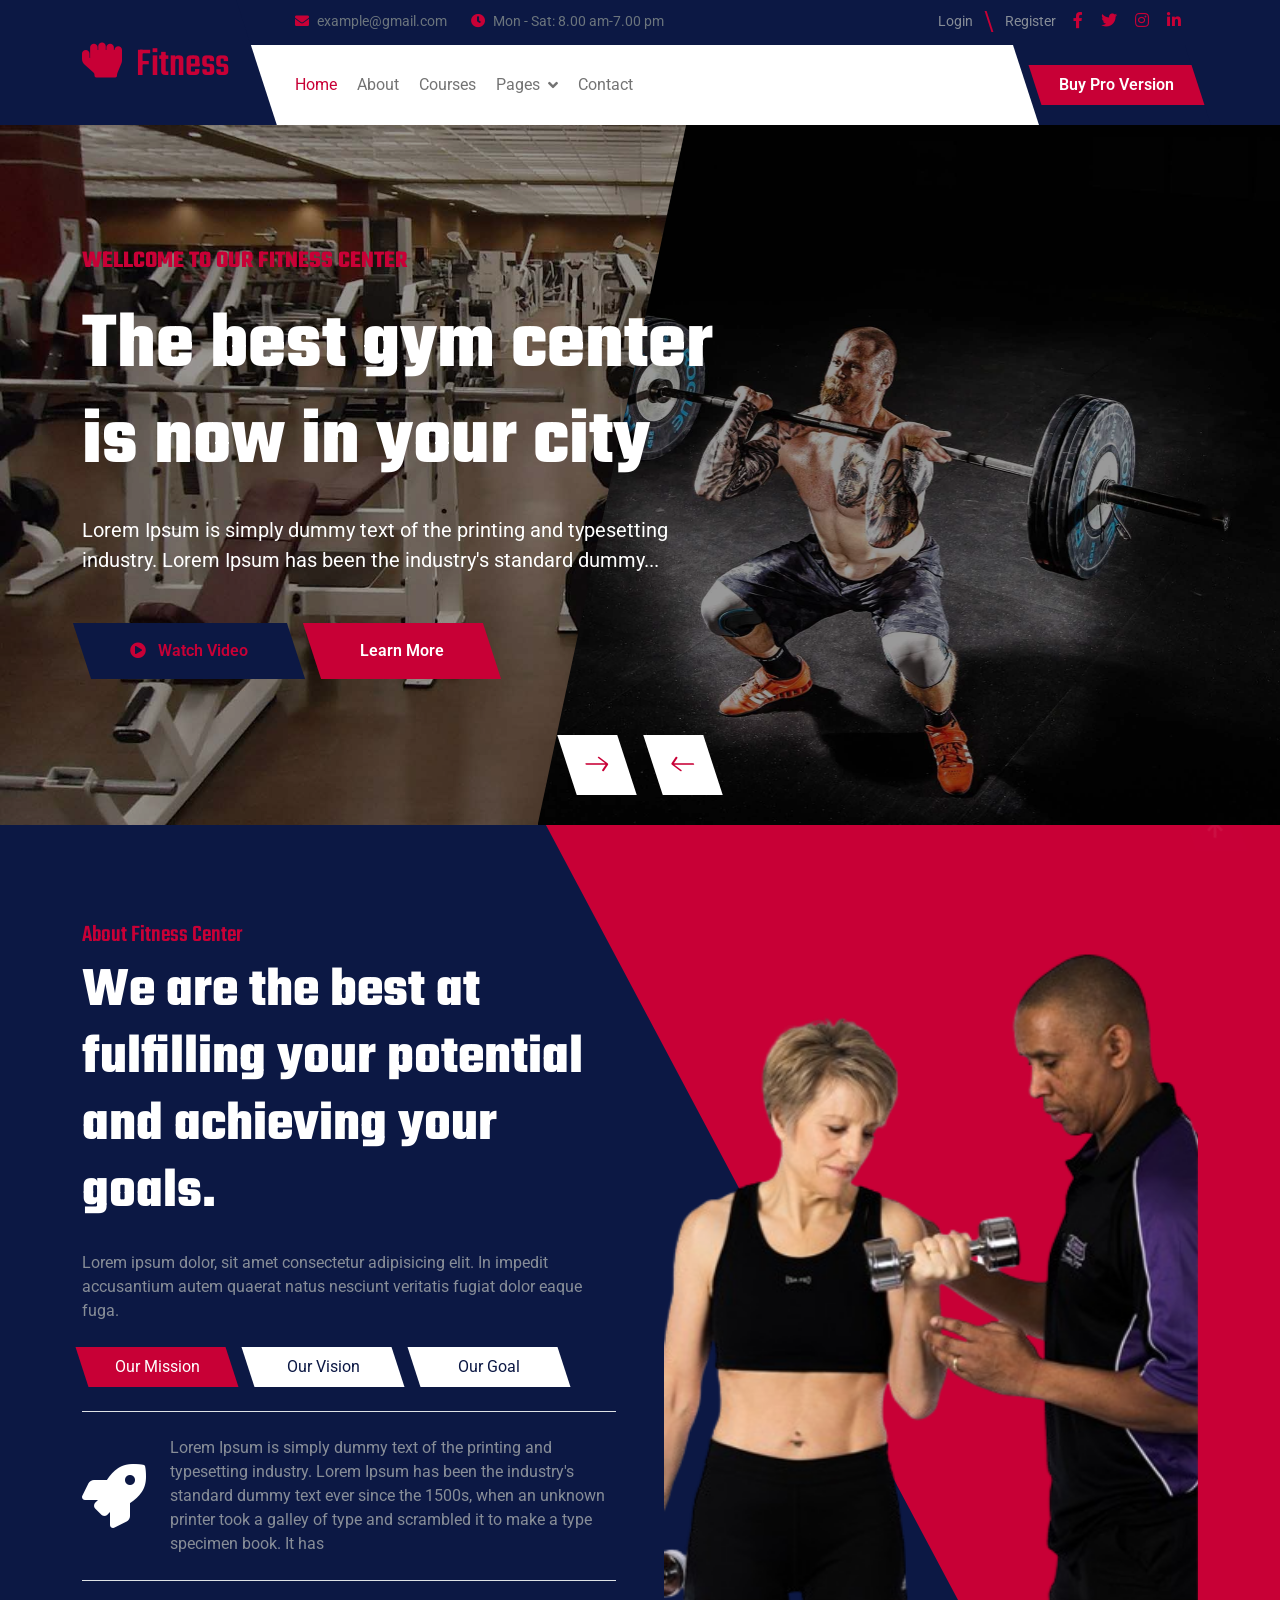
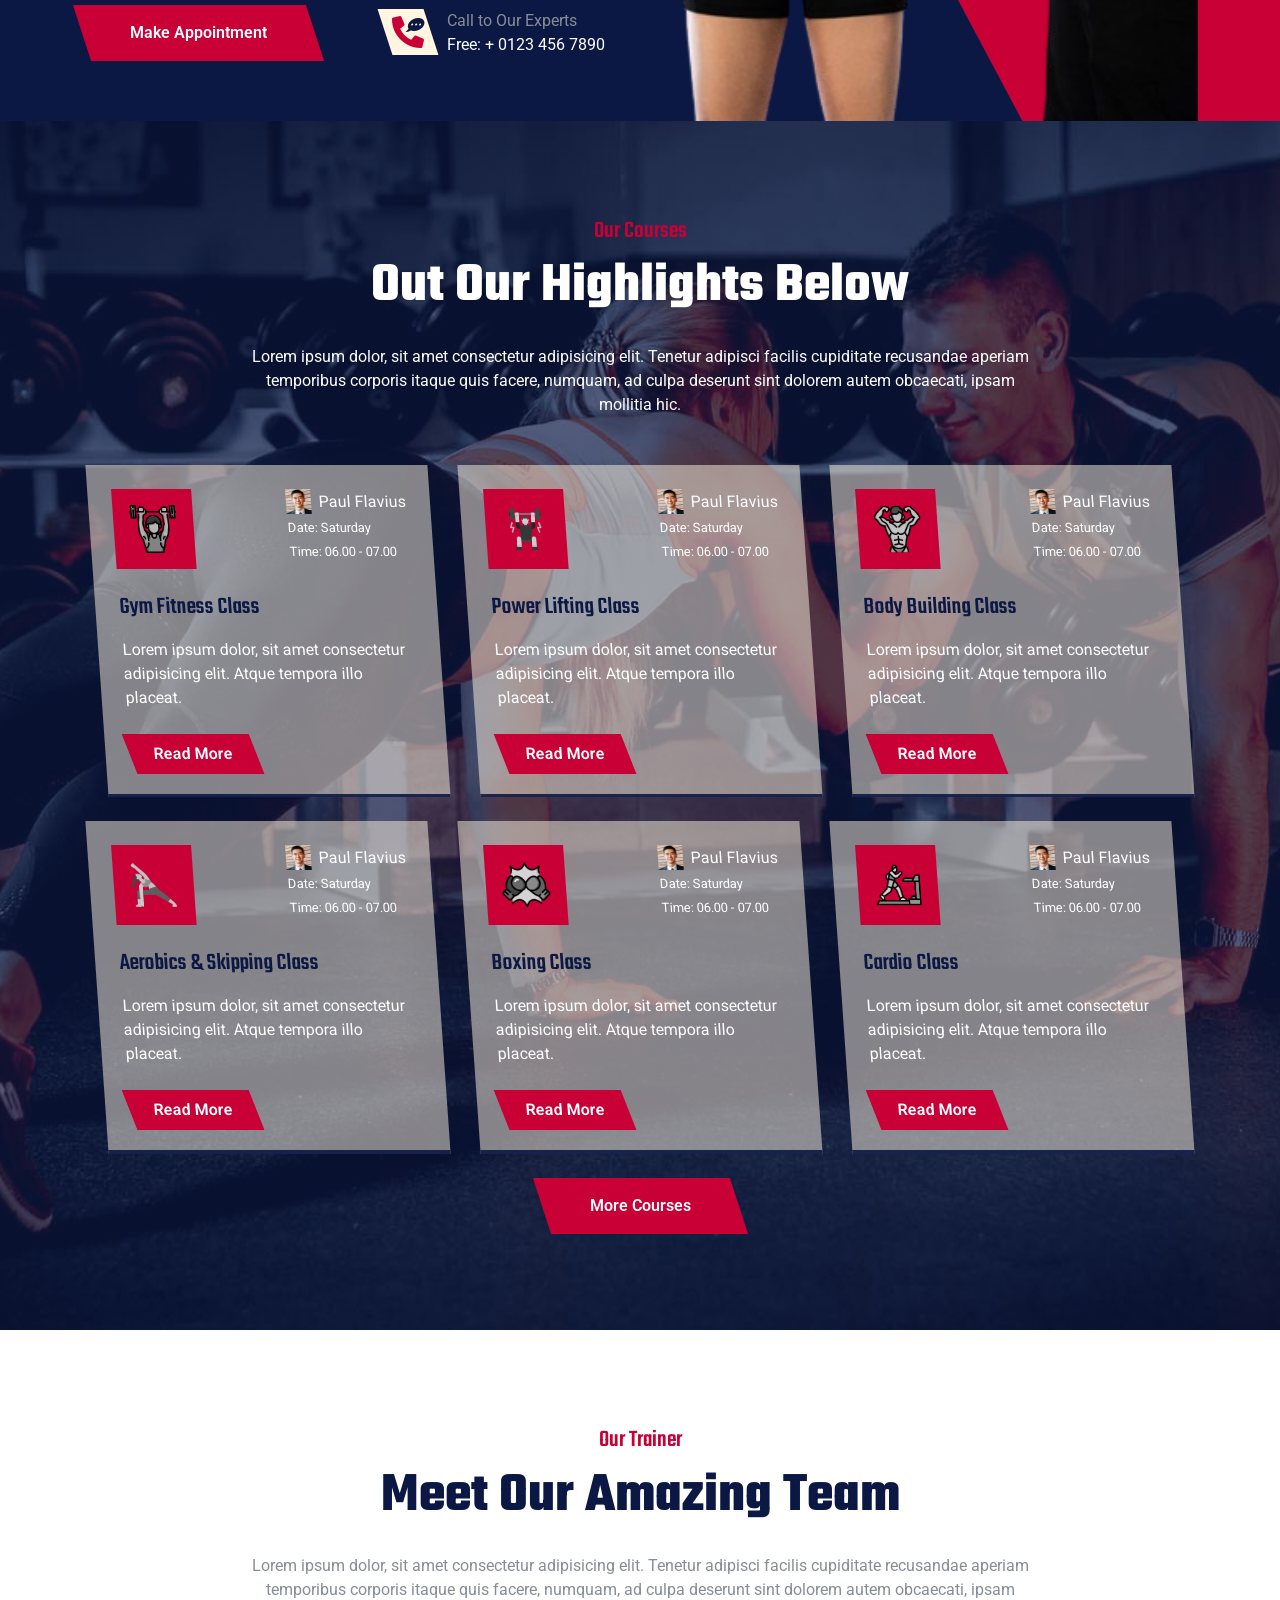
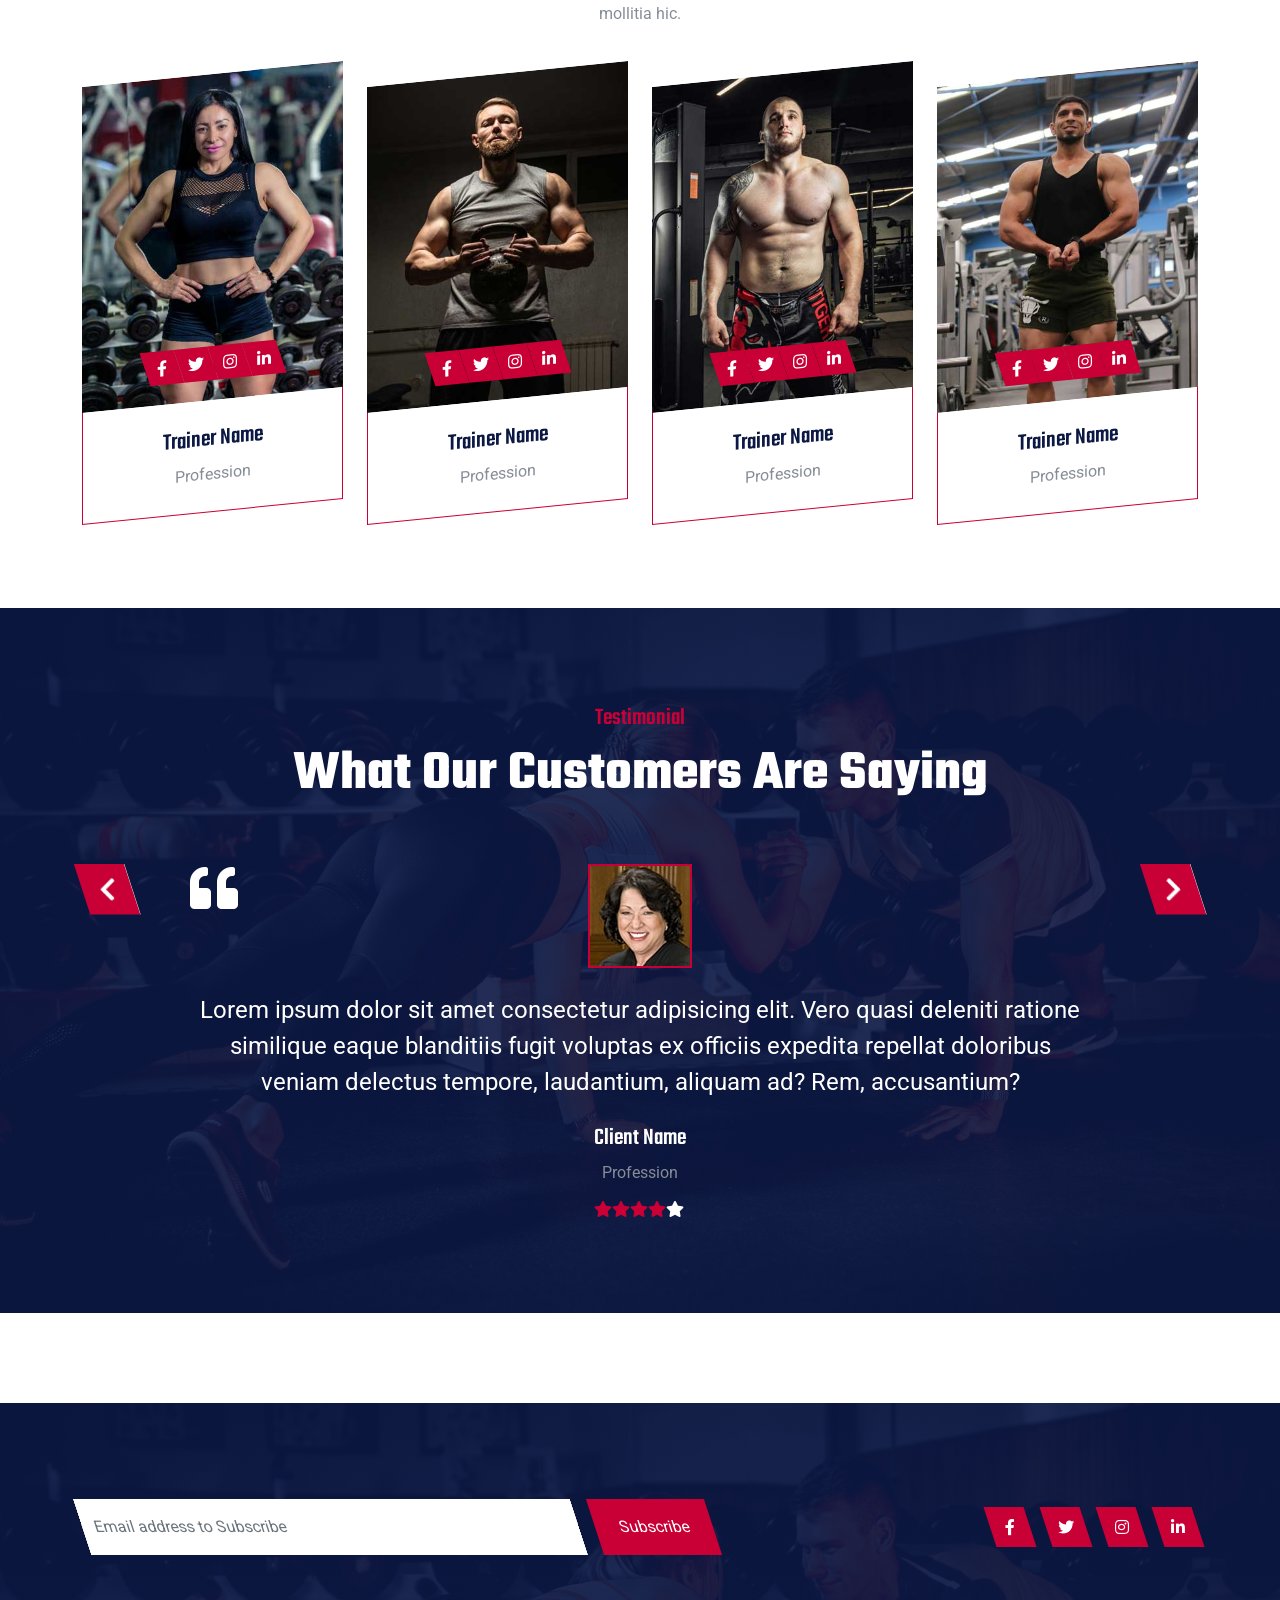
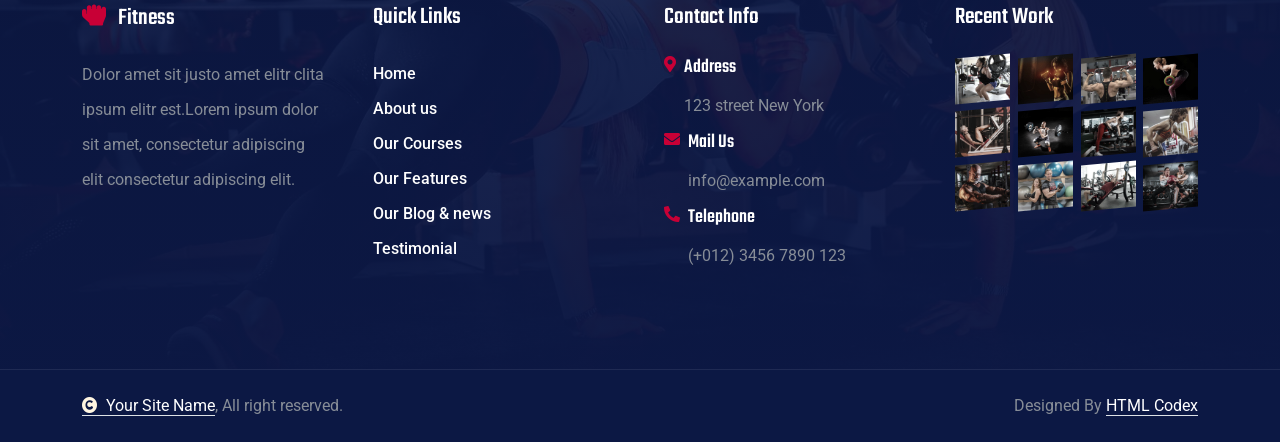
==== index.html @ cdf5ebd2 "added all the files" ====
<!DOCTYPE html>
<html lang="en">

    <head>
        <meta charset="utf-8">
        <title>Fitness - Fitness Website Template</title>
        <meta content="width=device-width, initial-scale=1.0" name="viewport">
        <meta content="" name="keywords">
        <meta content="" name="description">

        <!-- Google Web Fonts -->
        <link rel="preconnect" href="https://fonts.googleapis.com">
        <link rel="preconnect" href="https://fonts.gstatic.com" crossorigin>
        <link href="https://fonts.googleapis.com/css2?family=Roboto:ital,wght@0,100;0,300;0,400;0,500;0,700;0,900;1,100;1,300;1,400;1,500;1,700;1,900&family=Teko:wght@300..700&display=swap" rel="stylesheet">

        <!-- Icon Font Stylesheet -->
        <link rel="stylesheet" href="https://use.fontawesome.com/releases/v5.15.4/css/all.css"/>
        <link href="https://cdn.jsdelivr.net/npm/bootstrap-icons@1.4.1/font/bootstrap-icons.css" rel="stylesheet">

        <!-- Libraries Stylesheet -->
        <link rel="stylesheet" href="lib/animate/animate.min.css"/>
        <link href="lib/owlcarousel/assets/owl.carousel.min.css" rel="stylesheet">


        <!-- Customized Bootstrap Stylesheet -->
        <link href="css/bootstrap.min.css" rel="stylesheet">

        <!-- Template Stylesheet -->
        <link href="css/style.css" rel="stylesheet">
    </head>

    <body>

        <!-- Spinner Start -->
        <div id="spinner" class="show bg-white position-fixed translate-middle w-100 vh-100 top-50 start-50 d-flex align-items-center justify-content-center">
            <div class="spinner-border text-primary" style="width: 3rem; height: 3rem;" role="status">
                <span class="sr-only">Loading...</span>
            </div>
        </div>
        <!-- Spinner End -->

        <!-- Navbar & Hero Start -->
        <div class="container-fluid header-top">
            <div class="nav-shaps-2"></div>
            <div class="container d-flex align-items-center">
                <div class="d-flex align-items-center h-100">
                    <a href="#" class="navbar-brand" style="height: 125px;">
                        <h1 class="text-primary mb-0"><i class="fas fa-hand-rock me-2"></i> Fitness</h1>
                        <!-- <img src="img/logo.png" alt="Logo"> -->
                    </a>
                </div>
                <div class="w-100 h-100">
                    <div class="topbar px-0 py-2 d-none d-lg-block" style="height: 45px;">
                        <div class="row gx-0 align-items-center">
                            <div class="col-lg-8 text-center text-lg-center mb-lg-0">
                                <div class="d-flex flex-wrap">
                                    <div class="pe-4">
                                        <a href="mailto:example@gmail.com" class="text-muted small"><i class="fas fa-envelope text-primary me-2"></i>example@gmail.com</a>
                                    </div>
                                    <div class="pe-0">
                                        <a href="mailto:example@gmail.com" class="text-muted small"><i class="fa fa-clock text-primary me-2"></i>Mon - Sat: 8.00 am-7.00 pm</a>
                                    </div>
                                </div>
                            </div>
                            <div class="col-lg-4 text-center text-lg-end">
                                <div class="d-flex justify-content-end">
                                    <div class="d-flex align-items-center small">
                                        <a href="#" class="login-btn text-body me-3 pe-3"> <span>Login</span></a>
                                        <a href="#" class="text-body me-3"> Register</a>
                                    </div>
                                    <div class="d-flex pe-3">
                                        <a class="btn p-0 text-primary me-3" href="#"><i class="fab fa-facebook-f"></i></a>
                                        <a class="btn p-0 text-primary me-3" href="#"><i class="fab fa-twitter"></i></a>
                                        <a class="btn p-0 text-primary me-3" href="#"><i class="fab fa-instagram"></i></a>
                                        <a class="btn p-0 text-primary me-0" href="#"><i class="fab fa-linkedin-in"></i></a>
                                    </div>
                                </div>
                            </div>
                        </div>
                    </div>
                    <div class="nav-bar px-0 py-lg-0" style="height: 80px;">
                        <nav class="navbar navbar-expand-lg navbar-light d-flex justify-content-lg-end">
                            <a href="#" class="navbar-brand-2">
                                <h1 class="text-primary mb-0"><i class="fas fa-hand-rock me-2"></i> Fitness</h1>
                                <!-- <img src="img/logo.png" alt="Logo"> -->
                            </a> 
                            <button class="navbar-toggler" type="button" data-bs-toggle="collapse" data-bs-target="#navbarCollapse">
                                <span class="fa fa-bars"></span>
                            </button>
                            <div class="collapse navbar-collapse" id="navbarCollapse">
                                <div class="navbar-nav mx-0 mx-lg-auto">
                                    <a href="index.html" class="nav-item nav-link active">Home</a>
                                    <a href="about.html" class="nav-item nav-link">About</a>
                                    <a href="course.html" class="nav-item nav-link">Courses</a>
                                    <div class="nav-item dropdown">
                                        <a href="#" class="nav-link" data-bs-toggle="dropdown">
                                            <span class="dropdown-toggle">Pages</span>
                                        </a>
                                        <div class="dropdown-menu">
                                            <a href="team.html" class="dropdown-item">Our team</a>
                                            <a href="testimonial.html" class="dropdown-item">Testimonial</a>
                                            <a href="404.html" class="dropdown-item">404 Page</a>
                                        </div>
                                    </div>
                                    <a href="contact.html" class="nav-item nav-link">Contact</a>
                                    <div class="nav-btn ps-3">
                                        <a href="https://htmlcodex.com/downloading/?item=3502" class="btn btn-primary py-2 px-4 ms-0 ms-lg-3"> <span>Buy Pro Version</span></a>
                                    </div>
                                    <div class="nav-shaps-1"></div>
                                </div>
                            </div>
                        </nav>
                    </div>
                </div>
            </div>
        </div>
        <!-- Navbar & Hero End -->


        <!-- Carousel Start -->
        <div class="header-carousel owl-carousel overflow-hidden bg-dark">
            <div class="header-carousel-item hero-section">
                <div class="hero-bg-half-1"></div>
                <div class="carousel-caption">
                    <div class="container">
                        <div class="row g-4 align-items-center">
                            <div class="col-lg-7 animated fadeInLeft">
                                <div class="text-sm-center text-md-start">
                                    <h4 class="text-primary text-uppercase fw-bold mb-4">Wellcome to our fitness Center</h4>
                                    <h1 class="display-1 text-white mb-4">The best gym center is now in your city</h1>
                                    <p class="mb-5 fs-5">Lorem Ipsum is simply dummy text of the printing and typesetting industry. Lorem Ipsum has been the industry's standard dummy... 
                                    </p>
                                    <div class="d-flex justify-content-center justify-content-md-start flex-shrink-0 mb-4">
                                        <a class="btn btn-dark py-3 px-4 px-md-5 me-2" href="#"><i class="fas fa-play-circle me-2"></i> <span>Watch Video</span></a>
                                        <a class="btn btn-primary py-3 px-4 px-md-5 ms-2" href="#"><span>Learn More</span></a>
                                    </div>
                                </div>
                            </div>
                        </div>
                    </div>
                </div>
            </div>
            <div class="header-carousel-item hero-section">
                <div class="hero-bg-half-2"></div>
                <div class="carousel-caption">
                    <div class="container">
                        <div class="row g-4 align-items-center">
                            <div class="col-lg-7 animated fadeInLeft">
                                <div class="text-sm-center text-md-start">
                                    <h4 class="text-primary text-uppercase fw-bold mb-4">Wellcome to our fitness Center</h4>
                                    <h1 class="display-2 text-white mb-4">Stay healthy by exercising at the best gym center</h1>
                                    <p class="mb-5 fs-5">Lorem Ipsum is simply dummy text of the printing and typesetting industry. Lorem Ipsum has been the industry's standard dummy... 
                                    </p>
                                    <div class="d-flex justify-content-center justify-content-md-start flex-shrink-0 mb-4">
                                        <a class="btn btn-dark py-3 px-4 px-md-5 me-2" href="#"><i class="fas fa-play-circle me-2"></i> <span>Watch Video</span></a>
                                        <a class="btn btn-primary py-3 px-4 px-md-5 ms-2" href="#"><span>Learn More</span></a>
                                    </div>
                                </div>
                            </div>
                        </div>
                    </div>
                </div>
            </div>
        </div>
        <!-- Carousel End -->

        <!-- About Start -->
        <div class="container-fluid about pt-5">
            <div class="container pt-5">
                <div class="row g-5">
                    <div class="col-xl-6 wow fadeInLeft" data-wow-delay="0.2s">
                        <div class="about-content h-100">
                            <h4 class="text-primary">About Fitness Center</h4>
                            <h1 class="display-4 text-white mb-4">We are the best at fulfilling your potential and achieving your goals.</h1>
                            <p class="mb-4">Lorem ipsum dolor, sit amet consectetur adipisicing elit. In impedit accusantium autem quaerat natus nesciunt veritatis fugiat dolor eaque fuga.</p>
                            <div class="tab-class pb-4">
                                <ul class="nav d-flex mb-2">
                                    <li class="nav-item mb-3">
                                        <a class="d-flex py-2 active" data-bs-toggle="pill" href="#tab-1">
                                            <span style="width: 150px;">Our Mission</span>
                                        </a>
                                    </li>
                                    <li class="nav-item mb-3">
                                        <a class="d-flex py-2 mx-3" data-bs-toggle="pill" href="#tab-2">
                                            <span style="width: 150px;">Our Vision</span>
                                        </a>
                                    </li>
                                    <li class="nav-item mb-3">
                                        <a class="d-flex py-2" data-bs-toggle="pill" href="#tab-3">
                                            <span style="width: 150px;">Our Goal</span>
                                        </a>
                                    </li>
                                </ul>
                                <div class="tab-content">
                                    <div id="tab-1" class="tab-pane fade show p-0 active">
                                        <div class="row">
                                            <div class="col-12">
                                                <div class="d-flex align-items-center border-top border-bottom py-4">
                                                    <span class="fas fa-rocket text-white fa-4x me-4"></span>
                                                    <p class="mb-0">Lorem Ipsum is simply dummy text of the printing and typesetting industry. Lorem Ipsum has been the industry's standard dummy text ever since the 1500s, when an unknown printer took a galley of type and scrambled it to make a type specimen book. It has
                                                    </p>
                                                </div>
                                            </div>
                                        </div>
                                    </div>
                                    <div id="tab-2" class="tab-pane fade show p-0">
                                        <div class="row">
                                            <div class="col-12">
                                                <div class="d-flex align-items-center border-top border-bottom py-4">
                                                    <span class="fas fa-rocket text-white fa-4x me-4"></span>
                                                    <p class="mb-0">Lorem Ipsum is simply dummy text of the printing and typesetting industry. Lorem Ipsum has been the industry's standard dummy text ever since the 1500s, when an unknown printer took a galley of type and scrambled it to make a type specimen book. It has
                                                    </p>
                                                </div>
                                            </div>
                                        </div>
                                    </div>
                                    <div id="tab-3" class="tab-pane fade show p-0">
                                        <div class="row">
                                            <div class="col-12">
                                                <div class="d-flex align-items-center border-top border-bottom py-4">
                                                    <span class="fas fa-rocket text-white fa-4x me-4"></span>
                                                    <p class="mb-0">Lorem Ipsum is simply dummy text of the printing and typesetting industry. Lorem Ipsum has been the industry's standard dummy text ever since the 1500s, when an unknown printer took a galley of type and scrambled it to make a type specimen book. It has
                                                    </p>
                                                </div>
                                            </div>
                                        </div>
                                    </div>
                                </div>
                            </div>
                            <div class="row g-4 align-items-center">
                                <div class="col-sm-6">
                                    <a href="#" class="btn btn-primary py-3 px-5"> <span>Make Appointment</span></a>
                                </div>
                                <div class="col-sm-6">
                                    <div class="d-flex flex-shrink-0 ps-4">
                                        <a href="#" class="btn btn-light btn-lg-square position-relative wow tada" data-wow-delay=".9s">
                                            <i class="fa fa-phone-alt fa-2x"></i>
                                            <div class="position-absolute" style="top: 5px; right: 5px;">
                                                <span><i class="fa fa-comment-dots text-dark"></i></span>
                                            </div>
                                        </a>
                                        <div class="d-flex flex-column ms-3">
                                            <span>Call to Our Experts</span>
                                            <a href="tel:+ 0123 456 7890"><span class="text-white">Free: + 0123 456 7890</span></a>
                                        </div>
                                    </div>
                                </div>
                            </div>
                        </div>
                    </div>
                    <div class="col-xl-6 wow fadeInUp" data-wow-delay="0.2s">
                        <div class="about-img h-100">
                            <div class="about-img-inner d-flex h-100">
                                <img src="img/about-2.png" class="img-fluid w-100" style="object-fit: cover;" alt="">
                            </div>
                        </div>
                    </div>
                </div>
            </div>
        </div>
        <!-- About End -->


        <!-- Courses Start -->
        <div class="container-fluid courses overflow-hidden py-5">
            <div class="container py-5">
                <div class="text-center mx-auto pb-5 wow fadeInUp" data-wow-delay="0.2s" style="max-width: 800px;">
                    <h4 class="text-primary"> Our Courses</h4>
                    <h1 class="display-4 text-white mb-4">Out Our Highlights Below</h1>
                    <p class="text-white mb-0">Lorem ipsum dolor, sit amet consectetur adipisicing elit. Tenetur adipisci facilis cupiditate recusandae aperiam temporibus corporis itaque quis facere, numquam, ad culpa deserunt sint dolorem autem obcaecati, ipsam mollitia hic.
                    </p>
                </div>
                <div class="row gy-4 gx-0 justify-content-center">
                    <div class="col-md-6 col-lg-4 wow fadeInUp" data-wow-delay="0.2s">
                        <div class="courses-item">
                            <div class="courses-item-inner p-4">
                                <div class="d-flex justify-content-between mb-4">
                                    <div class="courses-icon-img p-3">
                                        <img src="img/icon-1.png" class="img-fluid" alt="">
                                    </div>
                                    <div class="data-info d-flex flex-column">
                                        <div class="courses-trainer d-flex align-items-center mb-1">
                                            <div class="me-2" style="width: 25px; height: 25px;">
                                                <img src="img/testimonial-3.jpg" class="img-fluid" alt="">
                                            </div>
                                            <p class="mb-0">Paul Flavius</p>
                                        </div>
                                        <div class="courses-date">
                                            <p class="mb-1">Date: Saturday</p>
                                            <p class="mb-0">Time: 06.00 - 07.00</p>
                                        </div>
                                    </div>
                                </div>
                                <a href="#" class="d-inline-block h4 mb-3"> Gym Fitness Class</a>
                                <p class="mb-4">Lorem ipsum dolor, sit amet consectetur adipisicing elit. Atque tempora illo placeat.
                                </p>
                                <a href="#" class="btn btn-primary py-2 px-4"> <span>Read More</span></a>
                            </div>
                        </div>
                    </div>
                    <div class="col-md-6 col-lg-4 wow fadeInUp" data-wow-delay="0.4s">
                        <div class="courses-item">
                            <div class="courses-item-inner p-4">
                                <div class="d-flex justify-content-between mb-4">
                                    <div class="courses-icon-img p-3">
                                        <img src="img/icon-2.png" class="img-fluid" alt="">
                                    </div>
                                    <div class="data-info d-flex flex-column">
                                        <div class="courses-trainer d-flex align-items-center mb-1">
                                            <div class="me-2" style="width: 25px; height: 25px;">
                                                <img src="img/testimonial-3.jpg" class="img-fluid" alt="">
                                            </div>
                                            <p class="mb-0">Paul Flavius</p>
                                        </div>
                                        <div class="courses-date">
                                            <p class="mb-1">Date: Saturday</p>
                                            <p class="mb-0">Time: 06.00 - 07.00</p>
                                        </div>
                                    </div>
                                </div>
                                <a href="#" class="d-inline-block h4 mb-3"> Power Lifting Class</a>
                                <p class="mb-4">Lorem ipsum dolor, sit amet consectetur adipisicing elit. Atque tempora illo placeat.
                                </p>
                                <a href="#" class="btn btn-primary py-2 px-4"> <span>Read More</span></a>
                            </div>
                        </div>
                    </div>
                    <div class="col-md-6 col-lg-4 wow fadeInUp" data-wow-delay="0.6s">
                        <div class="courses-item">
                            <div class="courses-item-inner p-4">
                                <div class="d-flex justify-content-between mb-4">
                                    <div class="courses-icon-img p-3">
                                        <img src="img/icon-3.png" class="img-fluid" alt="">
                                    </div>
                                    <div class="data-info d-flex flex-column">
                                        <div class="courses-trainer d-flex align-items-center mb-1">
                                            <div class="me-2" style="width: 25px; height: 25px;">
                                                <img src="img/testimonial-3.jpg" class="img-fluid" alt="">
                                            </div>
                                            <p class="mb-0">Paul Flavius</p>
                                        </div>
                                        <div class="courses-date">
                                            <p class="mb-1">Date: Saturday</p>
                                            <p class="mb-0">Time: 06.00 - 07.00</p>
                                        </div>
                                    </div>
                                </div>
                                <a href="#" class="d-inline-block h4 mb-3"> Body Building Class</a>
                                <p class="mb-4">Lorem ipsum dolor, sit amet consectetur adipisicing elit. Atque tempora illo placeat.
                                </p>
                                <a href="#" class="btn btn-primary py-2 px-4"> <span>Read More</span></a>
                            </div>
                        </div>
                    </div>
                    <div class="col-md-6 col-lg-4 wow fadeInUp" data-wow-delay="0.2s">
                        <div class="courses-item">
                            <div class="courses-item-inner p-4">
                                <div class="d-flex justify-content-between mb-4">
                                    <div class="courses-icon-img p-3">
                                        <img src="img/icon-4.png" class="img-fluid" alt="">
                                    </div>
                                    <div class="data-info d-flex flex-column">
                                        <div class="courses-trainer d-flex align-items-center mb-1">
                                            <div class="me-2" style="width: 25px; height: 25px;">
                                                <img src="img/testimonial-3.jpg" class="img-fluid" alt="">
                                            </div>
                                            <p class="mb-0">Paul Flavius</p>
                                        </div>
                                        <div class="courses-date">
                                            <p class="mb-1">Date: Saturday</p>
                                            <p class="mb-0">Time: 06.00 - 07.00</p>
                                        </div>
                                    </div>
                                </div>
                                <a href="#" class="d-inline-block h4 mb-3"> Aerobics & Skipping Class</a>
                                
                                <p class="mb-4">Lorem ipsum dolor, sit amet consectetur adipisicing elit. Atque tempora illo placeat.
                                </p>
                                <a href="#" class="btn btn-primary py-2 px-4"> <span>Read More</span></a>
                            </div>
                        </div>
                    </div>
                    <div class="col-md-6 col-lg-4 wow fadeInUp" data-wow-delay="0.4s">
                        <div class="courses-item">
                            <div class="courses-item-inner p-4">
                                <div class="d-flex justify-content-between mb-4">
                                    <div class="courses-icon-img p-3">
                                        <img src="img/icon-5.png" class="img-fluid" alt="">
                                    </div>
                                    <div class="data-info d-flex flex-column">
                                        <div class="courses-trainer d-flex align-items-center mb-1">
                                            <div class="me-2" style="width: 25px; height: 25px;">
                                                <img src="img/testimonial-3.jpg" class="img-fluid" alt="">
                                            </div>
                                            <p class="mb-0">Paul Flavius</p>
                                        </div>
                                        <div class="courses-date">
                                            <p class="mb-1">Date: Saturday</p>
                                            <p class="mb-0">Time: 06.00 - 07.00</p>
                                        </div>
                                    </div>
                                </div>
                                <a href="#" class="d-inline-block h4 mb-3"> Boxing Class</a>
                                <p class="mb-4">Lorem ipsum dolor, sit amet consectetur adipisicing elit. Atque tempora illo placeat.
                                </p>
                                <a href="#" class="btn btn-primary py-2 px-4"> <span>Read More</span></a>
                            </div>
                        </div>
                    </div>
                    <div class="col-md-6 col-lg-4 wow fadeInUp" data-wow-delay="0.6s">
                        <div class="courses-item">
                            <div class="courses-item-inner p-4">
                                <div class="d-flex justify-content-between mb-4">
                                    <div class="courses-icon-img p-3">
                                        <img src="img/icon-6.png" class="img-fluid" alt="">
                                    </div>
                                    <div class="data-info d-flex flex-column">
                                        <div class="courses-trainer d-flex align-items-center mb-1">
                                            <div class="me-2" style="width: 25px; height: 25px;">
                                                <img src="img/testimonial-3.jpg" class="img-fluid" alt="">
                                            </div>
                                            <p class="mb-0">Paul Flavius</p>
                                        </div>
                                        <div class="courses-date">
                                            <p class="mb-1">Date: Saturday</p>
                                            <p class="mb-0">Time: 06.00 - 07.00</p>
                                        </div>
                                    </div>
                                </div>
                                <a href="#" class="d-inline-block h4 mb-3"> Cardio Class</a>
                                <p class="mb-4">Lorem ipsum dolor, sit amet consectetur adipisicing elit. Atque tempora illo placeat.
                                </p>
                                <a href="#" class="btn btn-primary py-2 px-4"> <span>Read More</span></a>
                            </div>
                        </div>
                    </div>
                    <div class="col-12 text-center wow fadeInUp" data-wow-delay="0.2s">
                        <a href="#" class="btn btn-primary py-3 px-5"> <span>More Courses</span></a>
                    </div>
                </div>
            </div>
        </div>
        <!-- Courses End -->


        <!-- Team Start -->
        <div class="container-fluid team py-5">
            <div class="container py-5">
                <div class="text-center mx-auto pb-5 wow fadeInUp" data-wow-delay="0.2s" style="max-width: 800px;">
                    <h4 class="text-primary">Our Trainer</h4>
                    <h1 class="display-4 mb-4">Meet Our Amazing Team</h1>
                    <p class="mb-0">Lorem ipsum dolor, sit amet consectetur adipisicing elit. Tenetur adipisci facilis cupiditate recusandae aperiam temporibus corporis itaque quis facere, numquam, ad culpa deserunt sint dolorem autem obcaecati, ipsam mollitia hic.
                    </p>
                </div>
                <div class="row gy-5 gy-lg-4 gx-4">
                    <div class="col-md-6 col-lg-3 wow fadeInUp" data-wow-delay="0.2s">
                        <div class="team-item">
                            <div class="team-img">
                                <img src="img/team-1.jpg" class="img-fluid w-100" alt="Image">
                                <div class="team-icon">
                                    <a href="#" class="btn btn-primary btn-sm-square"><i class="fab fa-facebook-f"></i></a>
                                    <a href="#" class="btn btn-primary btn-sm-square"><i class="fab fa-twitter"></i></a>
                                    <a href="#" class="btn btn-primary btn-sm-square"><i class="fab fa-instagram"></i></a>
                                    <a href="#" class="btn btn-primary btn-sm-square"><i class="fab fa-linkedin-in"></i></a>
                                </div>
                            </div>
                            <div class="team-content">
                                <h4>Trainer Name</h4>
                                <p class="mb-0">Profession</p>
                            </div>
                        </div>
                    </div>
                    <div class="col-md-6 col-lg-3 wow fadeInUp" data-wow-delay="0.4s">
                        <div class="team-item">
                            <div class="team-img">
                                <img src="img/team-2.jpg" class="img-fluid w-100" alt="Image">
                                <div class="team-icon">
                                    <a href="#" class="btn btn-primary btn-sm-square"><i class="fab fa-facebook-f"></i></a>
                                    <a href="#" class="btn btn-primary btn-sm-square"><i class="fab fa-twitter"></i></a>
                                    <a href="#" class="btn btn-primary btn-sm-square"><i class="fab fa-instagram"></i></a>
                                    <a href="#" class="btn btn-primary btn-sm-square"><i class="fab fa-linkedin-in"></i></a>
                                </div>
                            </div>
                            <div class="team-content">
                                <h4>Trainer Name</h4>
                                <p class="mb-0">Profession</p>
                            </div>
                        </div>
                    </div>
                    <div class="col-md-6 col-lg-3 wow fadeInUp" data-wow-delay="0.6s">
                        <div class="team-item">
                            <div class="team-img">
                                <img src="img/team-3.jpg" class="img-fluid w-100" alt="Image">
                                <div class="team-icon">
                                    <a href="#" class="btn btn-primary btn-sm-square"><i class="fab fa-facebook-f"></i></a>
                                    <a href="#" class="btn btn-primary btn-sm-square"><i class="fab fa-twitter"></i></a>
                                    <a href="#" class="btn btn-primary btn-sm-square"><i class="fab fa-instagram"></i></a>
                                    <a href="#" class="btn btn-primary btn-sm-square"><i class="fab fa-linkedin-in"></i></a>
                                </div>
                            </div>
                            <div class="team-content">
                                <h4>Trainer Name</h4>
                                <p class="mb-0">Profession</p>
                            </div>
                        </div>
                    </div>
                    <div class="col-md-6 col-lg-3 wow fadeInUp" data-wow-delay="0.8s">
                        <div class="team-item">
                            <div class="team-img">
                                <img src="img/team-4.jpg" class="img-fluid w-100" alt="Image">
                                <div class="team-icon">
                                    <a href="#" class="btn btn-primary btn-sm-square"><i class="fab fa-facebook-f"></i></a>
                                    <a href="#" class="btn btn-primary btn-sm-square"><i class="fab fa-twitter"></i></a>
                                    <a href="#" class="btn btn-primary btn-sm-square"><i class="fab fa-instagram"></i></a>
                                    <a href="#" class="btn btn-primary btn-sm-square"><i class="fab fa-linkedin-in"></i></a>
                                </div>
                            </div>
                            <div class="team-content">
                                <h4>Trainer Name</h4>
                                <p class="mb-0">Profession</p>
                            </div>
                        </div>
                    </div>
                </div>
            </div>
        </div>
        <!-- Team End -->

        <!-- Testimonial Start -->
        <div class="container-fluid testimonial bg-dark py-5" style="margin-bottom: 90px;">
            <div class="container py-5">
                <div class="text-center mx-auto pb-5 wow fadeInUp" data-wow-delay="0.2s" style="max-width: 800px;">
                    <h4 class="text-primary">Testimonial</h4>
                    <h1 class="display-4 text-white">What Our Customers Are Saying</h1>
                </div>
                <div class="testimonial-carousel owl-carousel wow fadeInUp" data-wow-delay="0.2s">
                    <div class="testimonial-item mx-auto" style="max-width: 900px;">
                        <span class="fa fa-quote-left fa-3x quote-icon"></span>
                        <div class="testimonial-img mb-4">
                            <img src="img/testimonial-1.jpg" class="img-fluid" alt="Image">
                        </div>
                        <p class="fs-4 text-white mb-4">Lorem ipsum dolor sit amet consectetur adipisicing elit. Vero quasi deleniti ratione similique eaque blanditiis fugit voluptas ex officiis expedita repellat doloribus veniam delectus tempore, laudantium, aliquam ad? Rem, accusantium?
                        </p>
                        <div class="d-block">
                            <h4 class="text-white">Client Name</h4>
                            <p class="m-0 pb-3">Profession</p>
                            <div class="d-flex">
                                <i class="fas fa-star text-primary"></i>
                                <i class="fas fa-star text-primary"></i>
                                <i class="fas fa-star text-primary"></i>
                                <i class="fas fa-star text-primary"></i>
                                <i class="fas fa-star text-white"></i>
                            </div>
                        </div>
                    </div>
                    <div class="testimonial-item mx-auto" style="max-width: 900px;">
                        <span class="fa fa-quote-left fa-3x quote-icon"></span>
                        <div class="testimonial-img mb-4">
                            <img src="img/testimonial-2.jpg" class="img-fluid" alt="Image">
                        </div>
                        <p class="fs-4 text-white mb-4">Lorem ipsum dolor sit amet consectetur adipisicing elit. Vero quasi deleniti ratione similique eaque blanditiis fugit voluptas ex officiis expedita repellat doloribus veniam delectus tempore, laudantium, aliquam ad? Rem, accusantium?
                        </p>
                        <div class="d-block">
                            <h4 class="text-white">Client Name</h4>
                            <p class="m-0 pb-3">Profession</p>
                            <div class="d-flex">
                                <i class="fas fa-star text-primary"></i>
                                <i class="fas fa-star text-primary"></i>
                                <i class="fas fa-star text-primary"></i>
                                <i class="fas fa-star text-primary"></i>
                                <i class="fas fa-star text-white"></i>
                            </div>
                        </div>
                    </div>
                    <div class="testimonial-item mx-auto" style="max-width: 900px;">
                        <span class="fa fa-quote-left fa-3x quote-icon"></span>
                        <div class="testimonial-img mb-4">
                            <img src="img/testimonial-3.jpg" class="img-fluid" alt="Image">
                        </div>
                        <p class="fs-4 text-white mb-4">Lorem ipsum dolor sit amet consectetur adipisicing elit. Vero quasi deleniti ratione similique eaque blanditiis fugit voluptas ex officiis expedita repellat doloribus veniam delectus tempore, laudantium, aliquam ad? Rem, accusantium?
                        </p>
                        <div class="d-block">
                            <h4 class="text-white">Client Name</h4>
                            <p class="m-0 pb-3">Profession</p>
                            <div class="d-flex">
                                <i class="fas fa-star text-primary"></i>
                                <i class="fas fa-star text-primary"></i>
                                <i class="fas fa-star text-primary"></i>
                                <i class="fas fa-star text-primary"></i>
                                <i class="fas fa-star text-white"></i>
                            </div>
                        </div>
                    </div>
                </div>
            </div>
        </div>
        <!-- Testimonial End -->


        <!-- Footer Start -->
        <div class="container-fluid footer py-5 wow fadeIn" data-wow-delay="0.2s">
            <div class="container py-5">
                <div class="row g-5 mb-5 align-items-center">
                    <div class="col-lg-7">
                        <div class="position-relative d-flex" style="transform: skew(18deg);">
                            <input class="form-control border-0 w-100 py-3 pe-5" type="text" placeholder="Email address to Subscribe">
                            <button type="button" class="btn-primary py-2 px-4 ms-3"> <span>Subscribe</span></button>
                        </div>
                    </div>
                    <div class="col-lg-5">
                        <div class="d-flex align-items-center justify-content-center justify-content-lg-end">
                            <a class="btn btn-primary btn-md-square me-3" href=""><i class="fab fa-facebook-f"></i></a>
                            <a class="btn btn-primary btn-md-square me-3" href=""><i class="fab fa-twitter"></i></a>
                            <a class="btn btn-primary btn-md-square me-3" href=""><i class="fab fa-instagram"></i></a>
                            <a class="btn btn-primary btn-md-square me-0" href=""><i class="fab fa-linkedin-in"></i></a>
                        </div>
                    </div>
                </div>
                <div class="row g-5">
                    <div class="col-md-6 col-lg-6 col-xl-3">
                        <div class="footer-item">
                            <h4 class="text-white mb-4"><i class="fas fa-hand-rock text-primary me-2"></i> Fitness</h4>
                            <p class="mb-0">Dolor amet sit justo amet elitr clita ipsum elitr est.Lorem ipsum dolor sit amet, consectetur adipiscing elit consectetur adipiscing elit.</p>
                        </div>
                    </div>
                    <div class="col-md-6 col-lg-6 col-xl-3">
                        <div class="footer-item">
                            <h4 class="text-white mb-4">Quick Links</h4>
                            <a href="#"> Home</a>
                            <a href="#"> About us</a>
                            <a href="#"> Our Courses</a>
                            <a href="#"> Our Features</a>
                            <a href="#"> Our Blog & news</a>
                            <a href="#"> Testimonial</a>
                        </div>
                    </div>
                    <div class="col-md-6 col-lg-6 col-xl-3">
                        <div class="footer-item">
                            <h4 class="text-white mb-4"> Contact Info</h4>
                            <div class="row g-2">
                                <div class="col-12">
                                    <div class="d-flex">
                                        <i class="fas fa-map-marker-alt text-primary me-2"></i>
                                        <div>
                                            <h5 class="text-white mb-2">Address</h5>
                                            <p class="mb-0">123 street New York</p>
                                        </div>
                                    </div>
                                </div>
                                <div class="col-12">
                                    <div class="d-flex">
                                        <i class="fas fa-envelope text-primary me-2"></i>
                                        <div>
                                            <h5 class="text-white mb-2">Mail Us</h5>
                                            <p class="mb-0">info@example.com</p>
                                        </div>
                                    </div>
                                </div>
                                <div class="col-12">
                                    <div class="d-flex">
                                        <i class="fa fa-phone-alt text-primary me-2"></i>
                                        <div>
                                            <h5 class="text-white mb-2">Telephone</h5>
                                            <p class="mb-0">(+012) 3456 7890 123</p>
                                        </div>
                                    </div>
                                </div>
                            </div>
                        </div>
                    </div>
                    <div class="col-md-6 col-lg-6 col-xl-3">
                        <div class="footer-item">
                            <h4 class="text-white mb-4">Recent Work</h4>
                            <div class="row g-2">
                                <div class="col-3">
                                    <div class="footer-item-img">
                                        <a href="#"><img src="img/work-9.jpg" class="img-fluid" alt=""></a>
                                    </div>
                                </div>
                                <div class="col-3">
                                    <div class="footer-item-img">
                                        <a href="#"><img src="img/work-10.jpg" class="img-fluid" alt=""></a>
                                    </div>
                                </div>
                                <div class="col-3">
                                    <div class="footer-item-img">
                                        <a href="#"><img src="img/work-11.jpg" class="img-fluid" alt=""></a>
                                    </div>
                                </div>
                                <div class="col-3">
                                    <div class="footer-item-img">
                                        <a href="#"><img src="img/work-12.jpg" class="img-fluid" alt=""></a>
                                    </div>
                                </div>
                                <div class="col-3">
                                    <div class="footer-item-img">
                                        <a href="#"><img src="img/work-1.jpg" class="img-fluid" alt=""></a>
                                    </div>
                                </div>
                                <div class="col-3">
                                    <div class="footer-item-img">
                                        <a href="#"><img src="img/work-2.jpg" class="img-fluid" alt=""></a>
                                    </div>
                                </div>
                                <div class="col-3">
                                    <div class="footer-item-img">
                                        <a href="#"><img src="img/work-3.jpg" class="img-fluid" alt=""></a>
                                    </div>
                                </div>
                                <div class="col-3">
                                    <div class="footer-item-img">
                                        <a href="#"><img src="img/work-4.jpg" class="img-fluid" alt=""></a>
                                    </div>
                                </div>
                                <div class="col-3">
                                    <div class="footer-item-img">
                                        <a href="#"><img src="img/work-5.jpg" class="img-fluid" alt=""></a>
                                    </div>
                                </div>
                                <div class="col-3">
                                    <div class="footer-item-img">
                                        <a href="#"><img src="img/work-6.jpg" class="img-fluid" alt=""></a>
                                    </div>
                                </div>
                                <div class="col-3">
                                    <div class="footer-item-img">
                                        <a href="#"><img src="img/work-7.jpg" class="img-fluid" alt=""></a>
                                    </div>
                                </div>
                                <div class="col-3">
                                    <div class="footer-item-img">
                                        <a href="#"><img src="img/work-8.jpg" class="img-fluid" alt=""></a>
                                    </div>
                                </div>
                            </div>
                        </div>
                    </div>
                </div>
            </div>
        </div>
        <!-- Footer End -->

        
        <!-- Copyright Start -->
        <div class="container-fluid copyright py-4">
            <div class="container">
                <div class="row g-4 align-items-center">
                    <div class="col-md-6 text-center text-md-start mb-md-0">
                        <span class="text-body"><a href="#" class="border-bottom text-white"><i class="fas fa-copyright text-light me-2"></i>Your Site Name</a>, All right reserved.</span>
                    </div>
                    <div class="col-md-6 text-center text-md-end text-body">
                        
                        <!--/*** The author’s attribution link must remain intact in the template. ***/-->
                        <!--/*** If you wish to remove this credit link, please purchase the Pro Version . ***/-->
                        Designed By <a class="border-bottom text-white" href="https://htmlcodex.com">HTML Codex</a>
                    </div>
                </div>
            </div>
        </div>
        <!-- Copyright End -->


        <!-- Back to Top -->
        <div class="back-to-top">
            <a href="#" class="btn"><i class="fa fa-arrow-up"></i></a>  
        </div> 

        
        <!-- JavaScript Libraries -->
        <script src="https://ajax.googleapis.com/ajax/libs/jquery/3.6.4/jquery.min.js"></script>
        <script src="https://cdn.jsdelivr.net/npm/bootstrap@5.0.0/dist/js/bootstrap.bundle.min.js"></script>
        <script src="lib/wow/wow.min.js"></script>
        <script src="lib/easing/easing.min.js"></script>
        <script src="lib/waypoints/waypoints.min.js"></script>
        <script src="lib/owlcarousel/owl.carousel.min.js"></script>
        

        <!-- Template Javascript -->
        <script src="js/main.js"></script>
    </body>

</html>
---- css/style.css ----
/*** Spinner Start ***/
#spinner {
    opacity: 0;
    visibility: hidden;
    transition: opacity .5s ease-out, visibility 0s linear .5s;
    z-index: 99999;
}

#spinner.show {
    transition: opacity .5s ease-out, visibility 0s linear 0s;
    visibility: visible;
    opacity: 1;
}
/*** Spinner End ***/

/* back-to-to */
.back-to-top a {
    display: flex;
    justify-content: center;
    align-items: center;
    position: fixed;
    bottom: 50px;
    right: 40px;
    width: 50px;
    height: 40px;
    margin: 0px;
    font-size: 18px;
    background: var(--bs-primary);
    color: var(--bs-white);
    transition: 0.5s;
    z-index: 999;
    transform: skew(18deg);
}

.back-to-top a i {
    transform: skew(-18deg);
}

.back-to-top a:hover {
    background: var(--bs-dark);
    color: var(--bs-white); 
}

/*** Button Start ***/
.btn {
    font-weight: 600;
    transition: .5s;
}

.btn-square {
    width: 32px;
    height: 32px;
}

.btn-sm-square {
    width: 34px;
    height: 34px;
}

.btn-md-square {
    width: 40px;
    height: 40px;
}

.btn-lg-square {
    width: 46px;
    height: 46px;
}

.btn-xl-square {
    width: 56px;
    height: 56px;
}

.btn-square,
.btn-sm-square,
.btn-md-square,
.btn-lg-square,
.btn-xl-square {
    padding: 0;
    display: flex;
    align-items: center;
    justify-content: center;
    font-weight: normal;
}

.btn.btn-primary {
    color: var(--bs-white);
    border: none;
    transform: skew(18deg);
    transition: 0.5s;
}

.btn.btn-primary span,
.btn.btn-primary i {
    display: inline-block;
    transform: skew(-18deg);
}

.btn.btn-primary:hover {
    background: var(--bs-white);
    color: var(--bs-dark);

}

.btn.btn-light {
    color: var(--bs-primary);
    border: none;
    transform: skew(18deg);
    transition: 0.5s;
}

.btn.btn-light span,
.btn.btn-light i {
    display: inline-block;
    transform: skew(-18deg);
}

.btn.btn-light:hover {
    color: var(--bs-white);
    background: var(--bs-primary);
}


.btn.btn-dark {
    color: var(--bs-primary);
    border: none;
    transform: skew(18deg);
    transition: 0.5s;
}

.btn.btn-dark span,
.btn.btn-dark i {
    display: inline-block;
    transform: skew(-18deg);
}

.btn.btn-dark:hover {
    color: var(--bs-white);
    background: var(--bs-primary);
}

/*** Navbar Start ***/
.header-top {
    height: 100%;
    position: relative;
}

.header-top::after {
    content: "";
    position: absolute;
    overflow: hidden;
    width: 16%;
    height: 100%;
    top: 0;
    left: 0;
    background: var(--bs-dark);
    z-index: 1;
}

.topbar .login-btn {
    position: relative;
}

.topbar .login-btn::after {
    content: "";
    position: absolute;
    width: 2px;
    height: 100%;
    top: 0;
    right: -1px;
    background: var(--bs-primary);
    transform: skew(18deg);
}

@media (min-width: 992px) {
    .header-top::before {
        content: "";
        position: absolute;
        overflow: hidden;
        width: 100%;
        height: 45px;
        top: 0;
        right: 0;
        background: var(--bs-dark);
        z-index: -1;
    }

    .navbar-brand-2 {
        display: none;
    }
}

@media (max-width: 991px) {
    .header-top {
        max-height: 80px;
    }

    .navbar {
        justify-content: space-between;
    }

    .header-top .container {
        max-height: 80px;
    }

    .navbar-brand {
        display: none;
    }

    .navbar-brand-2 {
        position: relative;
        overflow: hidden;
        width: 180px;
        height: 100%;
        padding: 0;
        display: flex;
        align-items: center;
        z-index: 99;
    }

    .navbar-brand-2::before {
        content: "";
        position: absolute;
        overflow: hidden;
        width: 100%;
        height: 600px;
        top: -200px;
        right: 18px;
        background: var(--bs-dark);
        transform: rotate(-18deg);
        z-index: -1;
    }

    .navbar.navbar-light {
        height: 100%;
        padding: 0;
    }

    .navbar .navbar-collapse {
        margin-top: -20px;
    }

}

.navbar-brand {
    position: relative;
    overflow: hidden;
    padding: 40px 50px 40px 0;
}

.navbar-brand::before {
    content: "";
    position: absolute;
    overflow: hidden;
    width: 300px;
    height: 600px;
    top: -200px;
    right: 18px;
    background: var(--bs-dark);
    transform: rotate(-18deg);
    z-index: -1;
}

.header-top .navbar-brand {
    position: relative;
    z-index: 99;
}

.nav-bar .navbar {
    z-index: 9;
}

.navbar-light .navbar-brand img {
    max-height: 60px;
    transition: .5s;
}

.nav-bar .navbar-light .navbar-brand img {
    max-height: 50px;
}

.navbar .navbar-nav .nav-item .nav-link {
    padding: 0;
}

.navbar .navbar-nav .nav-item {
    display: flex;
    align-items: center;
    padding: 0;
    margin-right: 20px;
}

.navbar-light .navbar-nav .nav-item:hover,
.navbar-light .navbar-nav .nav-item.active,
.navbar-light .navbar-nav .nav-item:hover .nav-link,
.navbar-light .navbar-nav .nav-item.active .nav-link {
    color: var(--bs-primary);
}

@media (max-width: 991px) {
    .navbar {
        padding: 20px 0;
    }

    .navbar .navbar-nav .nav-link {
        padding: 0;
    }

    .navbar .navbar-nav .nav-item {
        display: flex;
        padding: 12px;
        flex-direction: column;
        justify-content: start;
        align-items: start;
    }

    .navbar .navbar-nav .nav-btn {
        display: flex;
        justify-content: start;
    }

    .navbar .navbar-nav {
        width: 100%;
        display: flex;
        margin-top: 20px;
        padding-bottom: 20px;
        margin-left: 50px;
        background: var(--bs-light);
    }

    .navbar .navbar-nav .nav-btn {
        display: flex;
        flex-direction: column;
    }

    .navbar .navbar-nav .nav-btn a.btn {
        margin-right: 15px;
    }

    .navbar.navbar-expand-lg .navbar-toggler {
        padding: 8px 15px;
        border: none;
        background: var(--bs-primary);
        color: var(--bs-dark);
        transform: skew(18deg);
    }

    .navbar.navbar-expand-lg .navbar-toggler span {
        transform: skew(-18deg);
    }
}

.navbar .dropdown-toggle::after {
    border: none;
    content: "\f107";
    font-family: "Font Awesome 5 Free";
    font-weight: 600;
    vertical-align: middle;
    margin-left: 8px;
}

.dropdown .dropdown-menu .dropdown-item:hover {
    background: var(--bs-primary);
    color: var(--bs-white);
}

@media (min-width: 992px) {
    .navbar {
        padding: 20px 0;
    }

    .navbar .navbar-nav .nav-btn {
        display: inline-flex;
        margin-left: auto;
        background: transparent;
    }

    .navbar .navbar-nav {
        width: 100%;
        display: flex;
        justify-content: center;
        align-items: center;
        background: var(--bs-light);
        border-radius: 10px;
    }

    .navbar .nav-item .dropdown-menu {
        display: block;
        visibility: hidden;
        top: 100%;
        transform: rotateX(-75deg);
        transform-origin: 0% 0%;
        border: 0;
        transition: .5s;
        opacity: 0;
    }

    .navbar .nav-item:hover .dropdown-menu {
        transform: rotateX(0deg);
        visibility: visible;
        margin-top: 19px;
        background: var(--bs-white);
        transition: .5s;
        opacity: 1;
    }

    .navbar-nav {
        background: transparent !important;
    }

    .nav-shaps-1 {
        position: absolute;
        overflow: hidden;
        min-width: calc(100% - 81%);
        height: 100%;
        top: 0;
        right: 0;
        transform: skew(18deg);
        background: var(--bs-dark);
        z-index: -1;
    }

    .nav-shaps-2 {
        position: absolute;
        overflow: hidden;
        width: 12%;
        height: 100%;
        top: 0;
        right: 0;
        background: var(--bs-dark);
        z-index: -1;
    }
}
/*** Navbar End ***/


/*** Single Page Hero Header Start ***/
.bg-breadcrumb {
    position: relative;
    overflow: hidden;
    background: linear-gradient(rgba(12, 24, 68, 0.7), rgba(12, 24, 68, 0.7)), url(../img/goal-background-img.jpg);
    background-position: center center;
    background-repeat: no-repeat;
    background-size: cover;
    padding: 60px 0 60px 0;
    transition: 0.5s;
}

.bg-breadcrumb .breadcrumb {
    position: relative;
}

.bg-breadcrumb .breadcrumb .breadcrumb-item a {
    color: var(--bs-white);
}
/*** Single Page Hero Header End ***/


/*** Carousel Hero Header Start ***/
.hero-section {
    background-image: url(../img/carousel-1.jpg);
    background-repeat: no-repeat;
    background-position: center center;
    background-size: cover;
    width: 100%;
    height: 700px;
    display: flex;
    align-items: center;
    position: relative;
    overflow: hidden;
}

.hero-bg-half-1 {
    background-image: url(../img/header-2.jpg);
    clip-path: polygon(20% 0%, 100% 0%, 100% 100%, 0% 100%);
    filter: grayscale(15%);
    transform: scale(100% - 50%);
    background-position: center right;
    background-repeat: no-repeat;
    background-size: cover;
    position: absolute;
    width: 58%;
    height: 100%;
    right: 0;
    top: 0;
}

.hero-bg-half-2 {
    background-image: url(../img/header-1.jpg);
    clip-path: polygon(20% 0%, 100% 0%, 100% 100%, 0% 100%);
    filter: grayscale(15%);
    transform: scale(100% - 50%);
    background-position: center right;
    background-repeat: no-repeat;
    background-size: cover;
    position: absolute;
    width: 58%;
    height: 100%;
    right: 0;
    top: 0;
}

@media (max-width: 991px) {
    .hero-bg-half-1 {
        background-image: url(../img/header-2.jpg);
        clip-path: polygon(20% 0%, 100% 0%, 100% 100%, 0% 100%);
        filter: grayscale(0%);
        transform: scale(100% - 0%);
        background-position: center center;
        background-repeat: no-repeat;
        background-size: cover;
        position: absolute;
        width: 100%;
        height: 100%;
        right: 0;
        top: 0;
    }

    .hero-bg-half-2 {
        background-image: url(../img/header-1.jpg);
        clip-path: polygon(20% 0%, 100% 0%, 100% 100%, 0% 100%);
        filter: grayscale(0%);
        transform: scale(100% - 0%);
        background-position: center center;
        background-repeat: no-repeat;
        background-size: cover;
        position: absolute;
        width: 100%;
        height: 100%;
        right: 0;
        top: 0;
    }
}

/*** Carousel Hero Header Start ***/
.header-carousel .header-carousel-item {
    height: 700px;
}

.header-carousel .owl-nav .owl-prev,
.header-carousel .owl-nav .owl-next {
    position: absolute;
    width: 60px;
    height: 60px;
    transform: skew(18deg);
    background: var(--bs-white);
    color: var(--bs-primary);
    font-size: 26px;
    display: flex;
    align-items: center;
    justify-content: center;
    transition: 0.5s;
}

.header-carousel .owl-nav .owl-prev {
    bottom: 30px;
    left: 51%;
}
.header-carousel .owl-nav .owl-next {
    bottom: 30px;
    right: 51%;
}

.header-carousel .owl-nav .owl-prev:hover,
.header-carousel .owl-nav .owl-next:hover {
    background: var(--bs-primary);
    color: var(--bs-white);
}

.header-carousel .header-carousel-item .carousel-caption {
    position: absolute;
    width: 100%;
    height: 100%;
    left: 0;
    bottom: 0;
    background: rgba(0, 0, 0, .4);
    display: flex;
    align-items: center;
    z-index: 9;
}

@media (max-width: 991px) {
    .header-carousel .header-carousel-item .carousel-caption {
        padding-top: 45px;
    }

    .header-carousel.owl-carousel,
    .header-carousel .header-carousel-item {
        height: 700px;
    }
}
/*** Carousel Hero Header End ***/


/*** About Start ***/
.about {
    position: relative;
    overflow: hidden;
    background: var(--bs-dark);
}

@media (min-width: 992px) {
    .about::before {
        content: "";
        position: absolute;
        width: 70%;
        height: 100%;
        top: 0;
        right: -400px;
        background: var(--bs-primary);
        transform: skew(28deg);
    }

    .about .about-content {
        margin-bottom: 60px;
    }
}

@media (max-width: 991px) {
    .about::after {
        content: "";
        position: absolute;
        width: 70%;
        height: 100%;
        top: 0;
        left: -400px;
        background: var(--bs-primary);
        transform: skew(28deg);
    }

    .about .about-content {
        margin-bottom: 0px !important;
    }
}

.about .about-content {
    position: relative;
    z-index: 9;
}

.about .about-img {
    position: relative;
    z-index: 10;
}

.about .tab-class .nav .nav-item a {
    position: relative;
    transform: skew(18deg);
    text-align: center;
    background: var(--bs-white);
    color: var(--bs-dark);
}

.about .tab-class .nav .nav-item a span {
    transform: skew(-18deg);
}

.about .tab-class .nav .nav-item a.active {
    background: var(--bs-primary);
    color: var(--bs-white);
}
/*** About End ***/

/*** Courses Start ***/
.courses {
    position: relative;
    overflow: hidden;
    background: linear-gradient(rgba(12, 24, 68, 0.7), rgba(12, 24, 68, 0.7)), url(../img/services-img.jpg);
    background-position: center center;
    background-repeat: no-repeat;
    background-size: cover;
}

.courses .courses-item {
    position: relative;
    overflow: hidden;
}

.courses .courses-item p {
    color: var(--bs-white);
    transition: 0.5s;
}

.courses .courses-item:hover p {
    color: var(--bs-body);
}

.courses-item .courses-item-inner {
    position: relative;
    transform: skew(4deg);
    margin: 0 15px;
    background: rgba(255, 245, 225, .5);
    transition: 0.5s;
}

.courses-item:hover .courses-item-inner {
    background: none;
}

.courses-item .courses-item-inner:hover {
    transform: skew(-4deg);
}

.courses-item .courses-item-inner .data-info .courses-trainer {
    color: var(--bs-white);
    transition: 0.5s;
}

.courses-item:hover .courses-item-inner .data-info .courses-trainer {
    color: var(--bs-body);
}

.courses-item .courses-item-inner .data-info .courses-date {
    font-size: 13px;
}

.courses-item .courses-item-inner .courses-icon-img {
    width: 80px; 
    height: 80px;
    background: var(--bs-primary);
    transition: 0.5s;
}

.courses-item .courses-item-inner .courses-icon-img img {
    filter: grayscale(100%);
    transition: 0.5s;
}

.courses-item:hover .courses-item-inner .courses-icon-img img {
    filter: grayscale(0%);
}

.courses-item-inner:hover a {
    color: var(--bs-white);
    transition: 0.5s;
}

.courses-item-inner:hover a:hover {
    color: var(--bs-primary);
}

.courses-item-inner::after {
    content: "";
    position: absolute;
    overflow: hidden;
    width: 100%;
    height: 4px;
    bottom: 0;
    left: 0;
    background: rgba(12, 24, 68, 0.9);
    transition: 0.5s;
    z-index: -1;
}

.courses-item-inner:hover:after {
    height: 100%;
}
/*** Courses End ***/

/*** Team Start ***/
.team {
    overflow: hidden;
}

.team .team-item {
    position: relative;
}
.team .team-item .team-img {
    position: relative;
    overflow: hidden;
    transform: matrix(1, -0.1, 0, 1, 0, 0);
    transition: 0.5s;
}

.team .team-item .team-img img {
    transition: 0.5s;
}

.team .team-item:hover .team-img img {
    transform: scale(1.1);
}

.team .team-item .team-img::after {
    content: "";
    position: absolute;
    width: 100%;
    height: 0;
    bottom: 0;
    left: 0;
    transition: 0.5s;
    z-index: 1;
}

.team .team-item:hover .team-img::after {
    height: 100%;
    background: rgba(255, 245, 225, .5);
}

.team .team-item .team-img .team-icon {
    position: absolute;
    left: 50%;
    bottom: 20px;
    transform: translateX(-50%);
    display: flex;
    z-index: 2;
}

.team .team-item .team-img .team-icon a {
    transition: 0.5s;
}

.team .team-item:hover .team-img .team-icon a  {
    margin: 0 7px;
}

.team .team-item .team-content {
    position: relative;
    overflow: hidden;
    text-align: center;
    padding: 25px;
    border: 1px solid var(--bs-primary);
    border-top: none;
    transform: matrix(1, -0.1, 0, 1, 0, 0);
    transition: 0.5s;
}

.team .team-item .team-content::after {
    content: "";
    position: absolute;
    width: 100%;
    height: 0;
    top: 0;
    left: 0;
    transition: 0.5s;
    z-index: -1;
}

.team .team-item:hover .team-content,
.team .team-item:hover .team-img {
    transform: matrix(1, 0.1, 0, 1, 0, 0);
    border: none;
}

.team .team-item:hover .team-content::after {
    height: 100%;
    background: var(--bs-dark);
}

.team .team-item .team-content h4 {
    transition: 0.5s;
}

.team .team-item:hover .team-content h4 {
    color: var(--bs-white);
}
/*** Team End ***/

/*** Testimonial Start ***/
.testimonial {
    position: relative;
    overflow: hidden;
    background: linear-gradient(rgba(12, 24, 68, 0.9), rgba(12, 24, 68, 0.9)), url(../img/services-img.jpg);
    background-position: center top;
    background-repeat: no-repeat;
    background-size: cover;
}

.testimonial-item {
    position: relative;
    display: flex;
    flex-direction: column;
    align-items: center;
    justify-content: center;
    text-align: center;
}

.testimonial-item .quote-icon {
    position: absolute;
    top: 0;
    left: 0;
    color: var(--bs-white);
}

.testimonial-item .testimonial-img {
    border: 2px solid var(--bs-primary);
}

.testimonial-item .testimonial-img img {
    width: 100px; 
    height: 100px;
}

.testimonial-carousel .owl-nav .owl-prev,
.testimonial-carousel .owl-nav .owl-next {
    position: absolute;
    width: 50px;
    height: 50px;
    top: 0;
    transform: skew(18deg);
    background: var(--bs-primary);
    color: var(--bs-white);
    font-size: 26px;
    display: flex;
    align-items: center;
    justify-content: center;
    transition: 0.5s;
}

.testimonial-carousel .owl-nav .owl-prev i,
.testimonial-carousel .owl-nav .owl-next i {
    transform: skew(-18deg);
}

.testimonial-carousel .owl-nav .owl-prev {
    left: 0;
}
.testimonial-carousel .owl-nav .owl-next {
    right: 0;
}

.testimonial-carousel .owl-nav .owl-prev:hover,
.testimonial-carousel .owl-nav .owl-next:hover {
    background: var(--bs-white);
    color: var(--bs-primary);
}
/*** Testimonial End ***/

/*** Conatct Start ***/
.contact {
    overflow: hidden;
}

.contact .form-section form .form-section-col {
    transform: skewX(18deg);
    margin: 0 12px;
}

.contact .contact-banner {
    position: relative;
    overflow: hidden;
    display: flex;
    border: 2px solid var(--bs-dark);
    background: linear-gradient(rgba(255, 245, 225, 0.2), rgba(12, 24, 68, 0.1), rgba(200, 0, 54, 0.3));
}

.contact .contact-banner::after {
    content: "";
    position: absolute;
    width: 50%;
    height: 100%;
    bottom: 0;
    right: 0;
    background-image: url(../img/contact-banner.png);
    background-position: center top;
    background-repeat: no-repeat;
    background-size: cover;
    z-index: -1;
}

.contact form button {
    border: none;
    transition: 0.5s;
}

.contact form button:hover {
    background: var(--bs-white);
    color: var(--bs-primary);
}
/*** Contact End ***/

/*** Footer Start ***/
.footer {
    overflow: hidden;
    background: linear-gradient(rgba(12, 24, 68, 0.9), rgba(12, 24, 68, 0.98)), url(../img/services-img.jpg);
    background-position: center top;
    background-repeat: no-repeat;
    background-size: cover;
}

.footer button {
    border: none;
    transition: 0.5s;
}

.footer button:hover {
    background: var(--bs-white);
    color: var(--bs-dark);
}

.footer .footer-item {
    display: flex;
    flex-direction: column;
}

.footer .footer-item .footer-item-img {
    transform: matrix(1, -0.09, 0, 1, 0, 0);
    transition: 0.5s;
}

.footer .footer-item .footer-item-img:hover {
    transform: matrix(1, 0.09, 0, 1, 0, 0);
}

.footer .footer-item .footer-item-img img {
    filter: grayscale(50%);
    transition: 0.5s;
}

.footer .footer-item .footer-item-img:hover img {
    filter: grayscale(0%);
}

.footer .footer-item a {
    line-height: 35px;
    font-size: 16px;
    font-weight: 500;
    color: var(--bs-white);
    transition: 0.5s;
}

.footer .footer-item p {
    line-height: 35px;
}

.footer .footer-item a:hover {
    letter-spacing: 1px;
    color: var(--bs-primary);
}

.footer .footer-item .footer-btn a {
    transition: 0.5s;
}

.footer .footer-item .footer-btn a:hover {
    background: var(--bs-white);
}

.footer .footer-item .footer-btn a:hover {
    color: var(--bs-primary);
}
/*** Footer End ***/

/*** copyright Start ***/
.copyright {
    border-top: 1px solid rgba(255, 255, 255, 0.08);
    background: var(--bs-dark);
}
/*** copyright end ***/
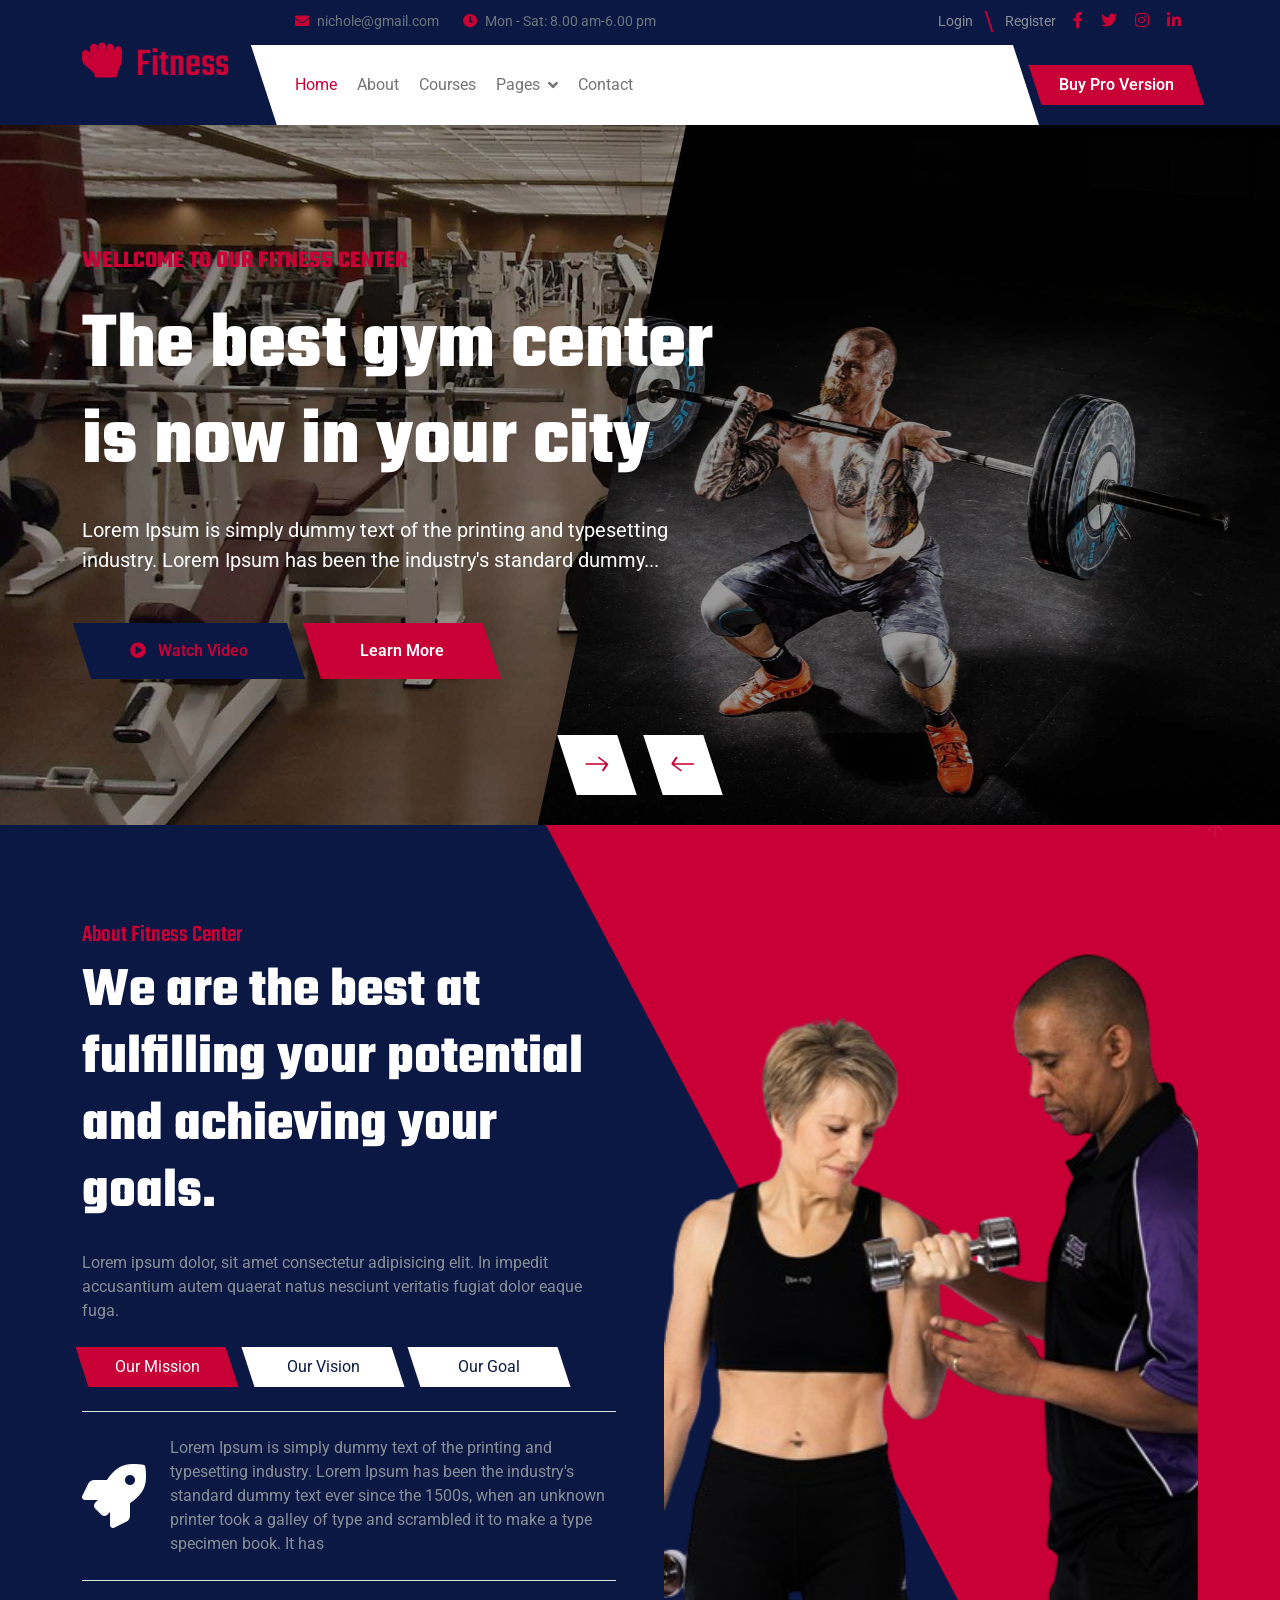
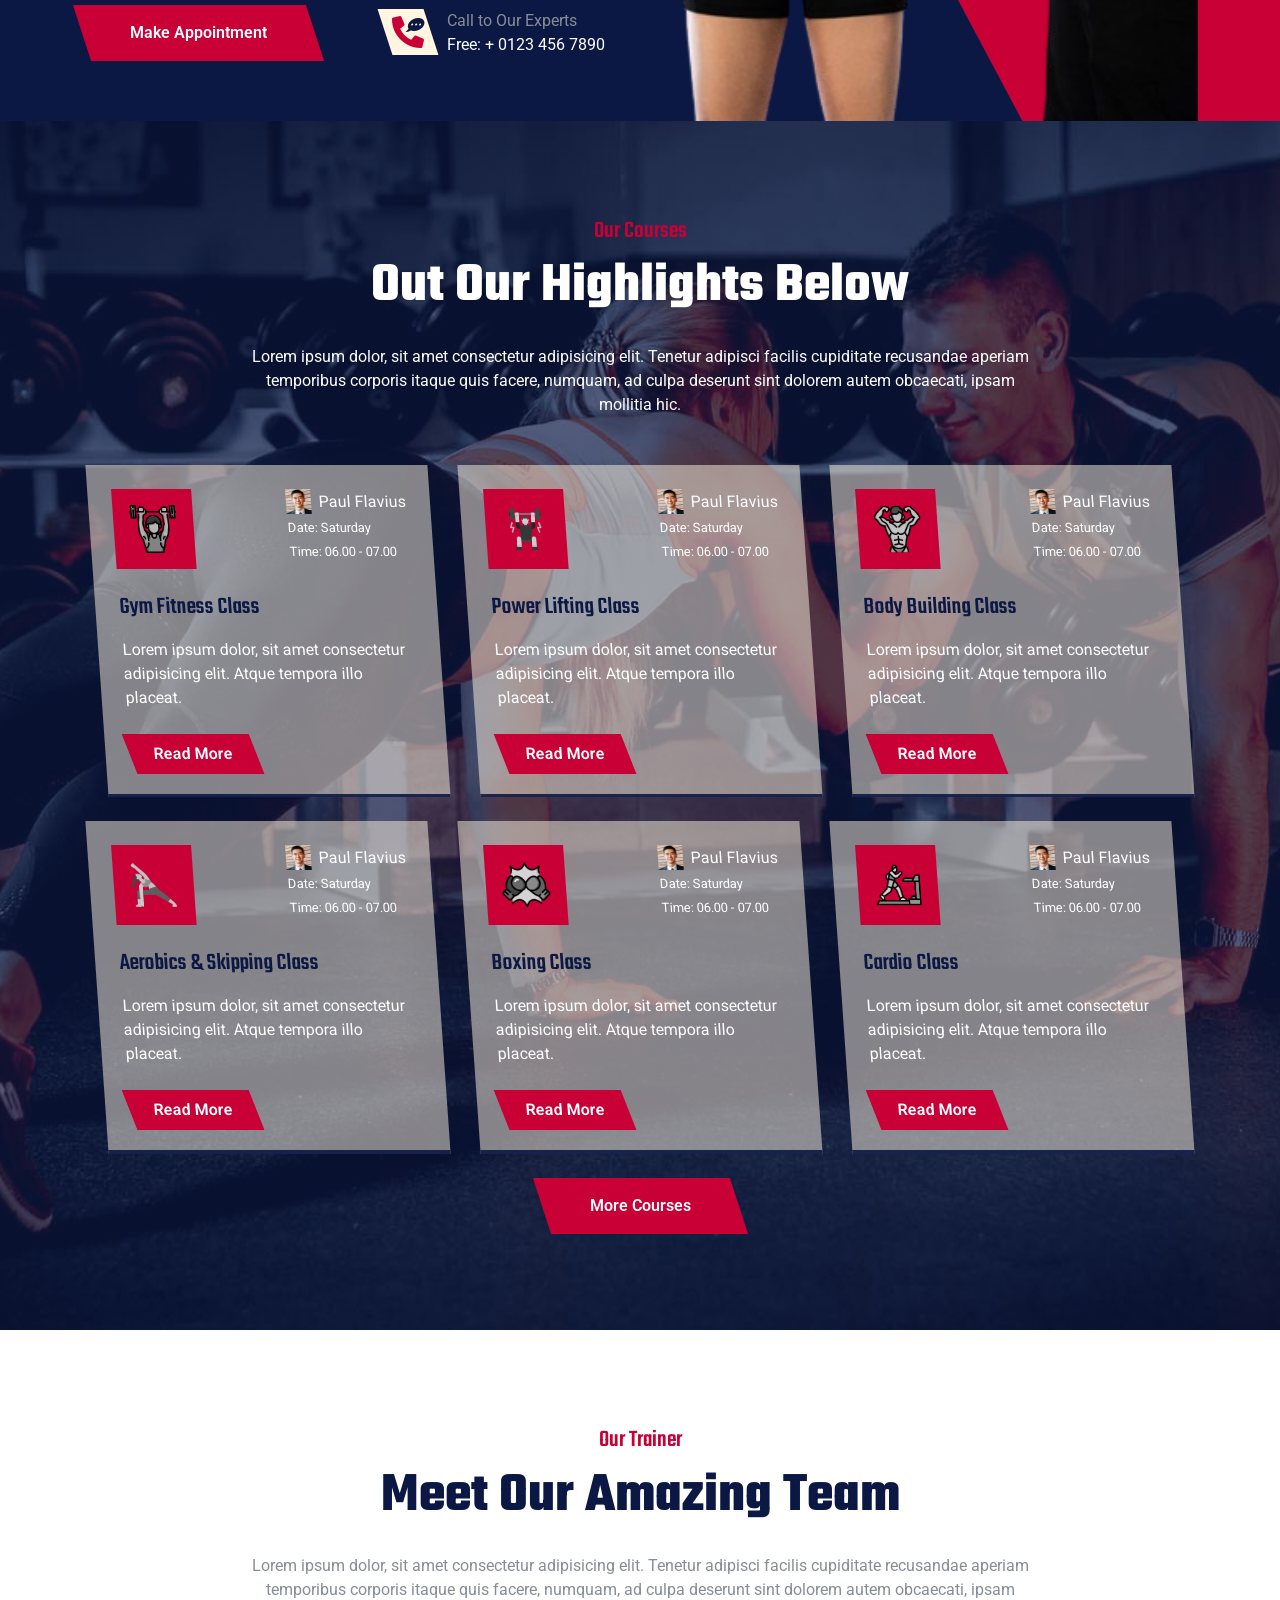
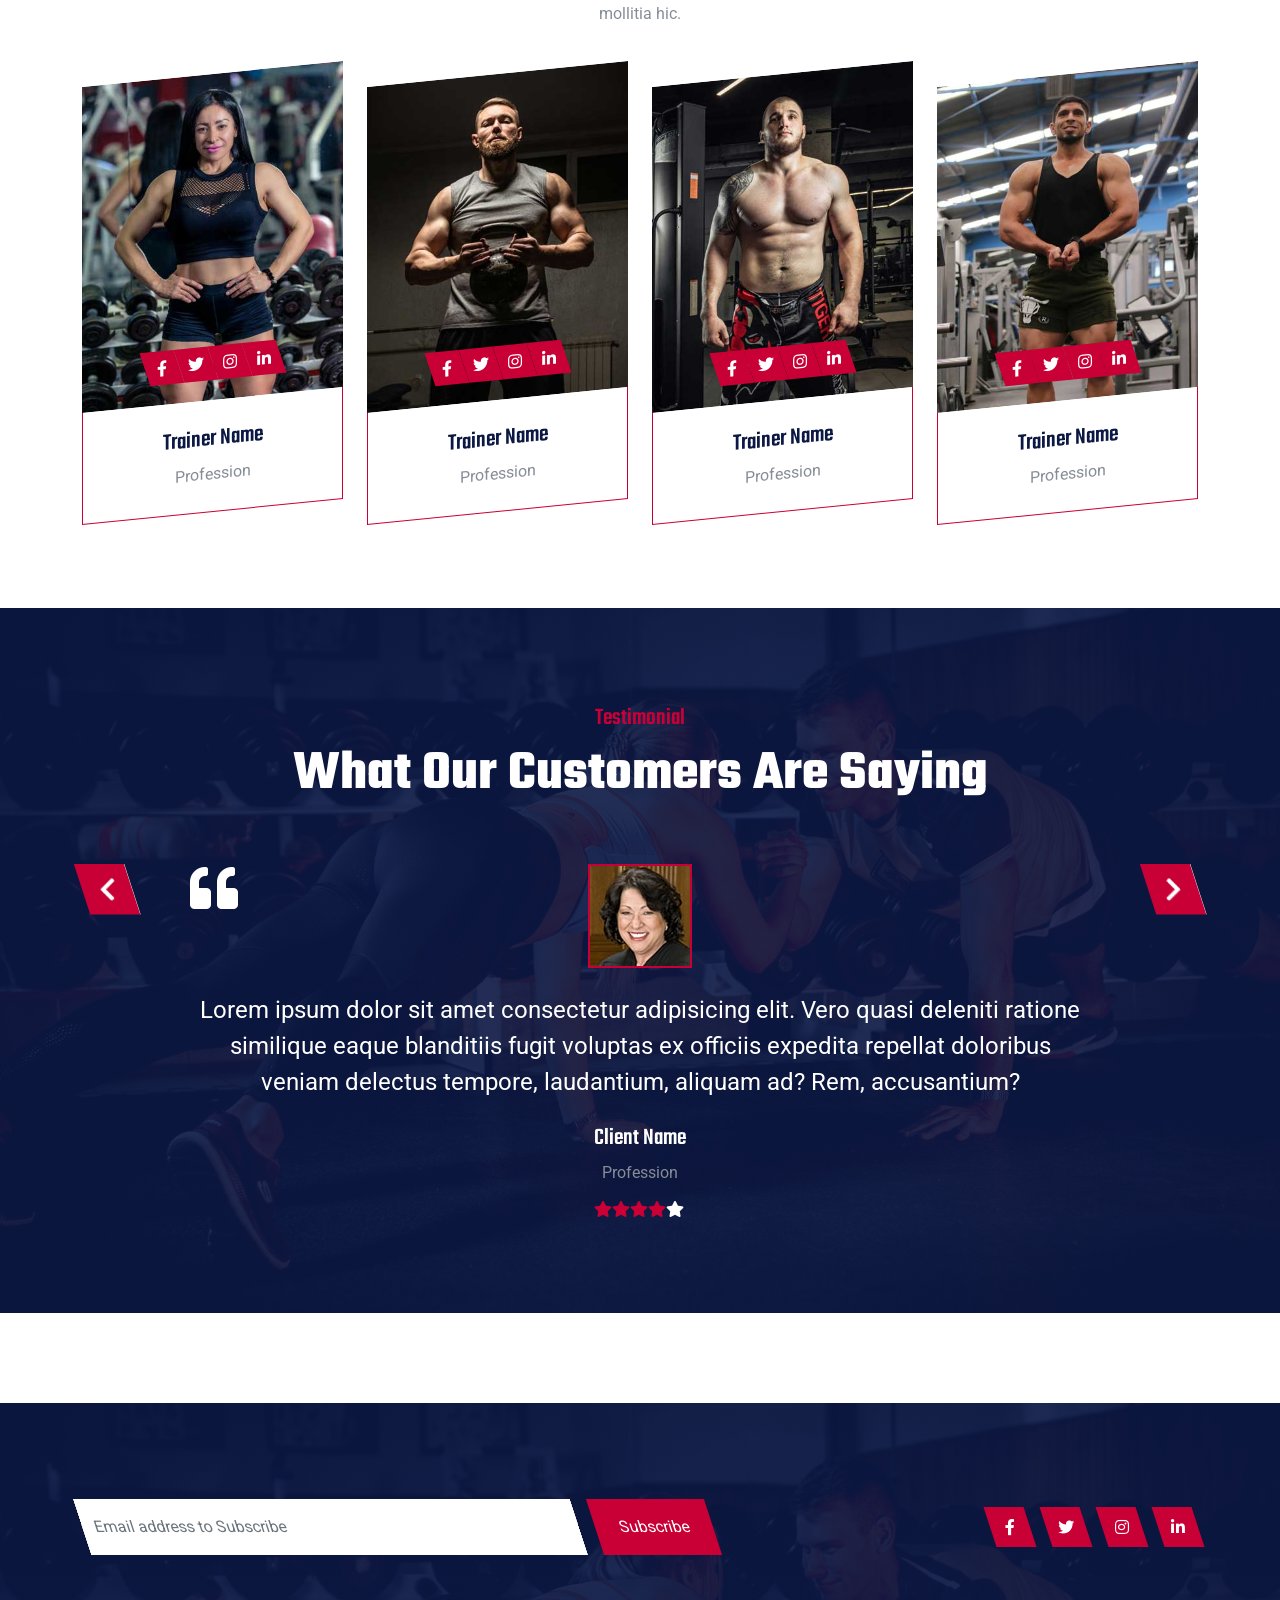
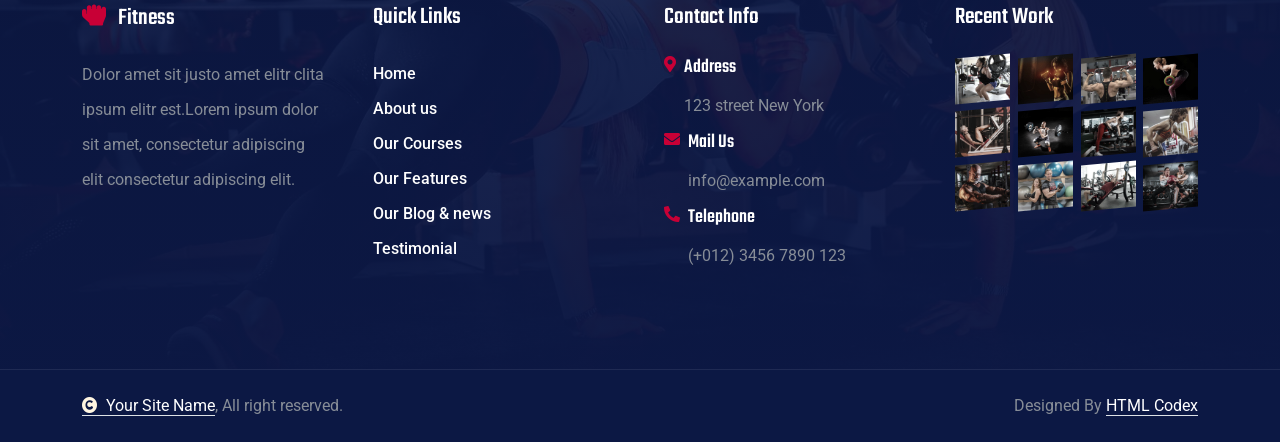
==== commit d14518e1: "change the email and timing" ====
--- a/index.html
+++ b/index.html
@@ -55,10 +55,10 @@
                             <div class="col-lg-8 text-center text-lg-center mb-lg-0">
                                 <div class="d-flex flex-wrap">
                                     <div class="pe-4">
-                                        <a href="mailto:example@gmail.com" class="text-muted small"><i class="fas fa-envelope text-primary me-2"></i>example@gmail.com</a>
+                                        <a href="mailto:example@gmail.com" class="text-muted small"><i class="fas fa-envelope text-primary me-2"></i>nichole@gmail.com</a>
                                     </div>
                                     <div class="pe-0">
-                                        <a href="mailto:example@gmail.com" class="text-muted small"><i class="fa fa-clock text-primary me-2"></i>Mon - Sat: 8.00 am-7.00 pm</a>
+                                        <a href="mailto:example@gmail.com" class="text-muted small"><i class="fa fa-clock text-primary me-2"></i>Mon - Sat: 8.00 am-6.00 pm</a>
                                     </div>
                                 </div>
                             </div>
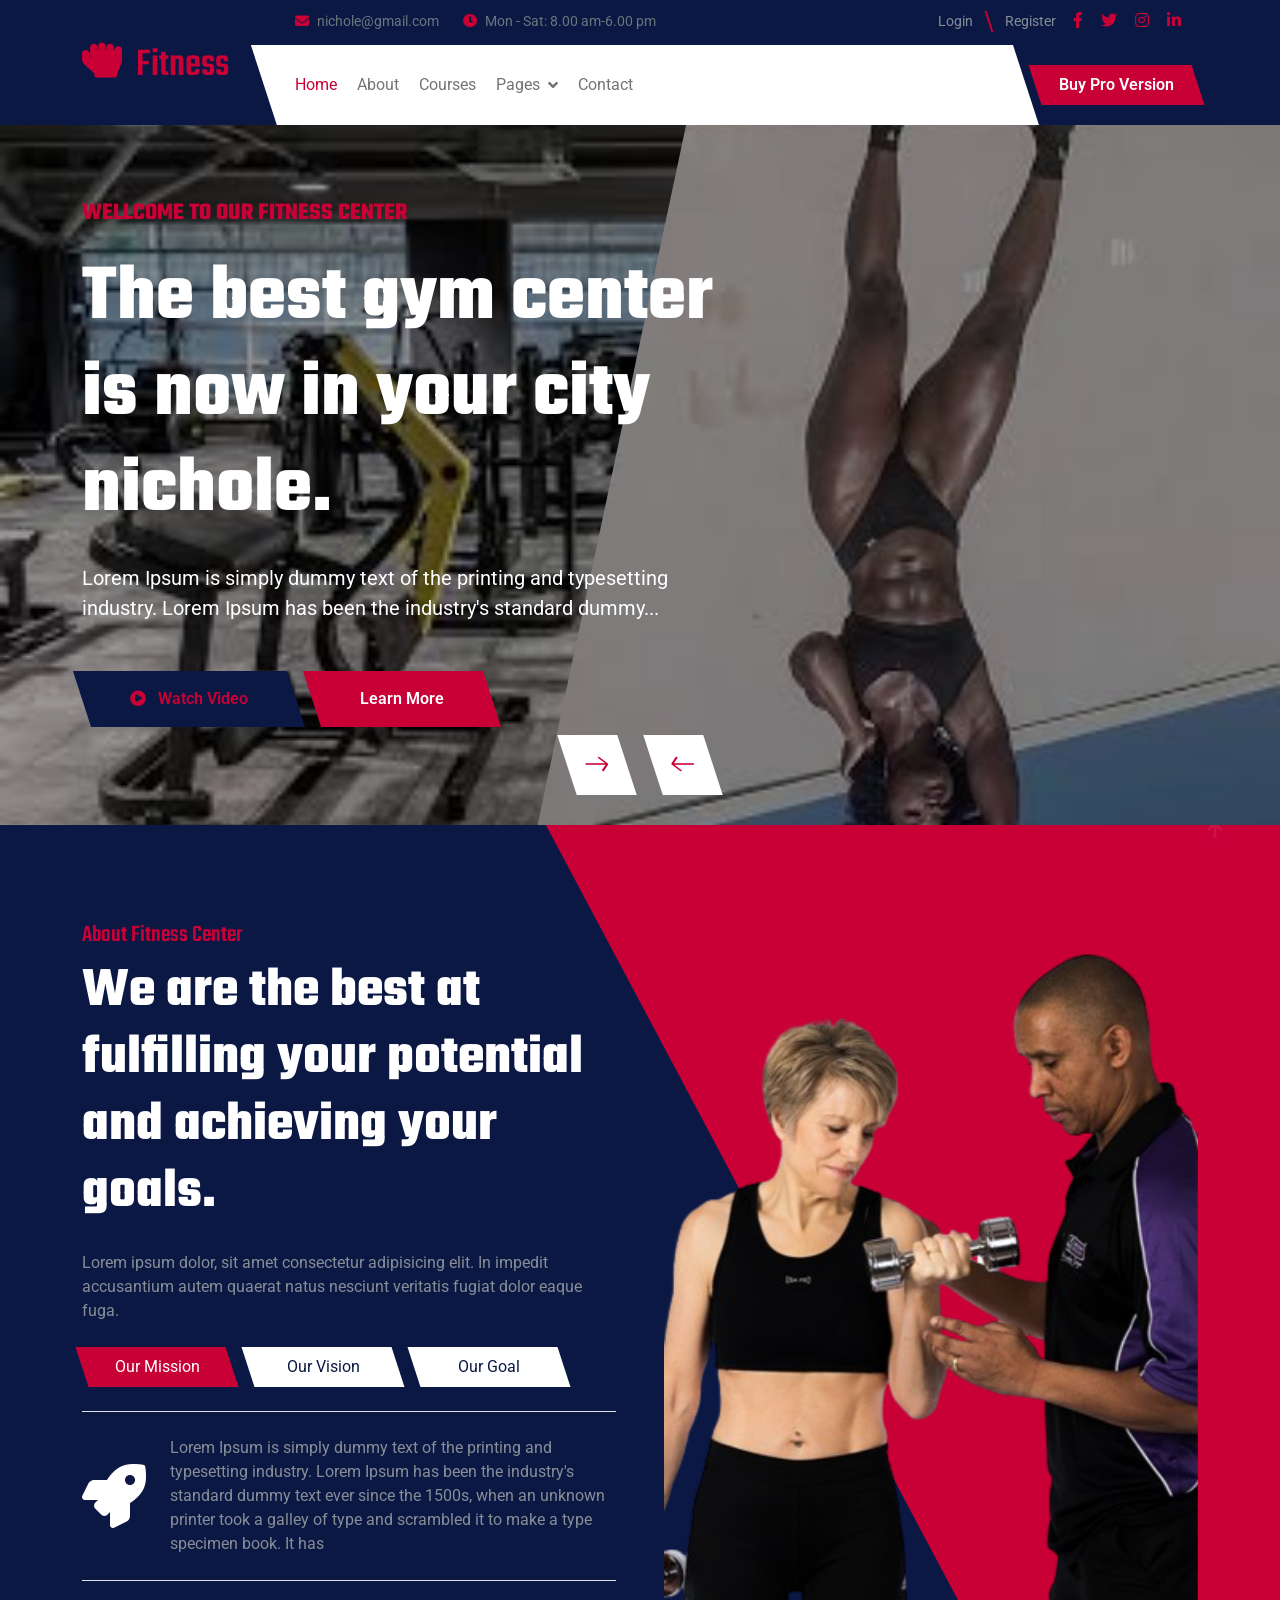
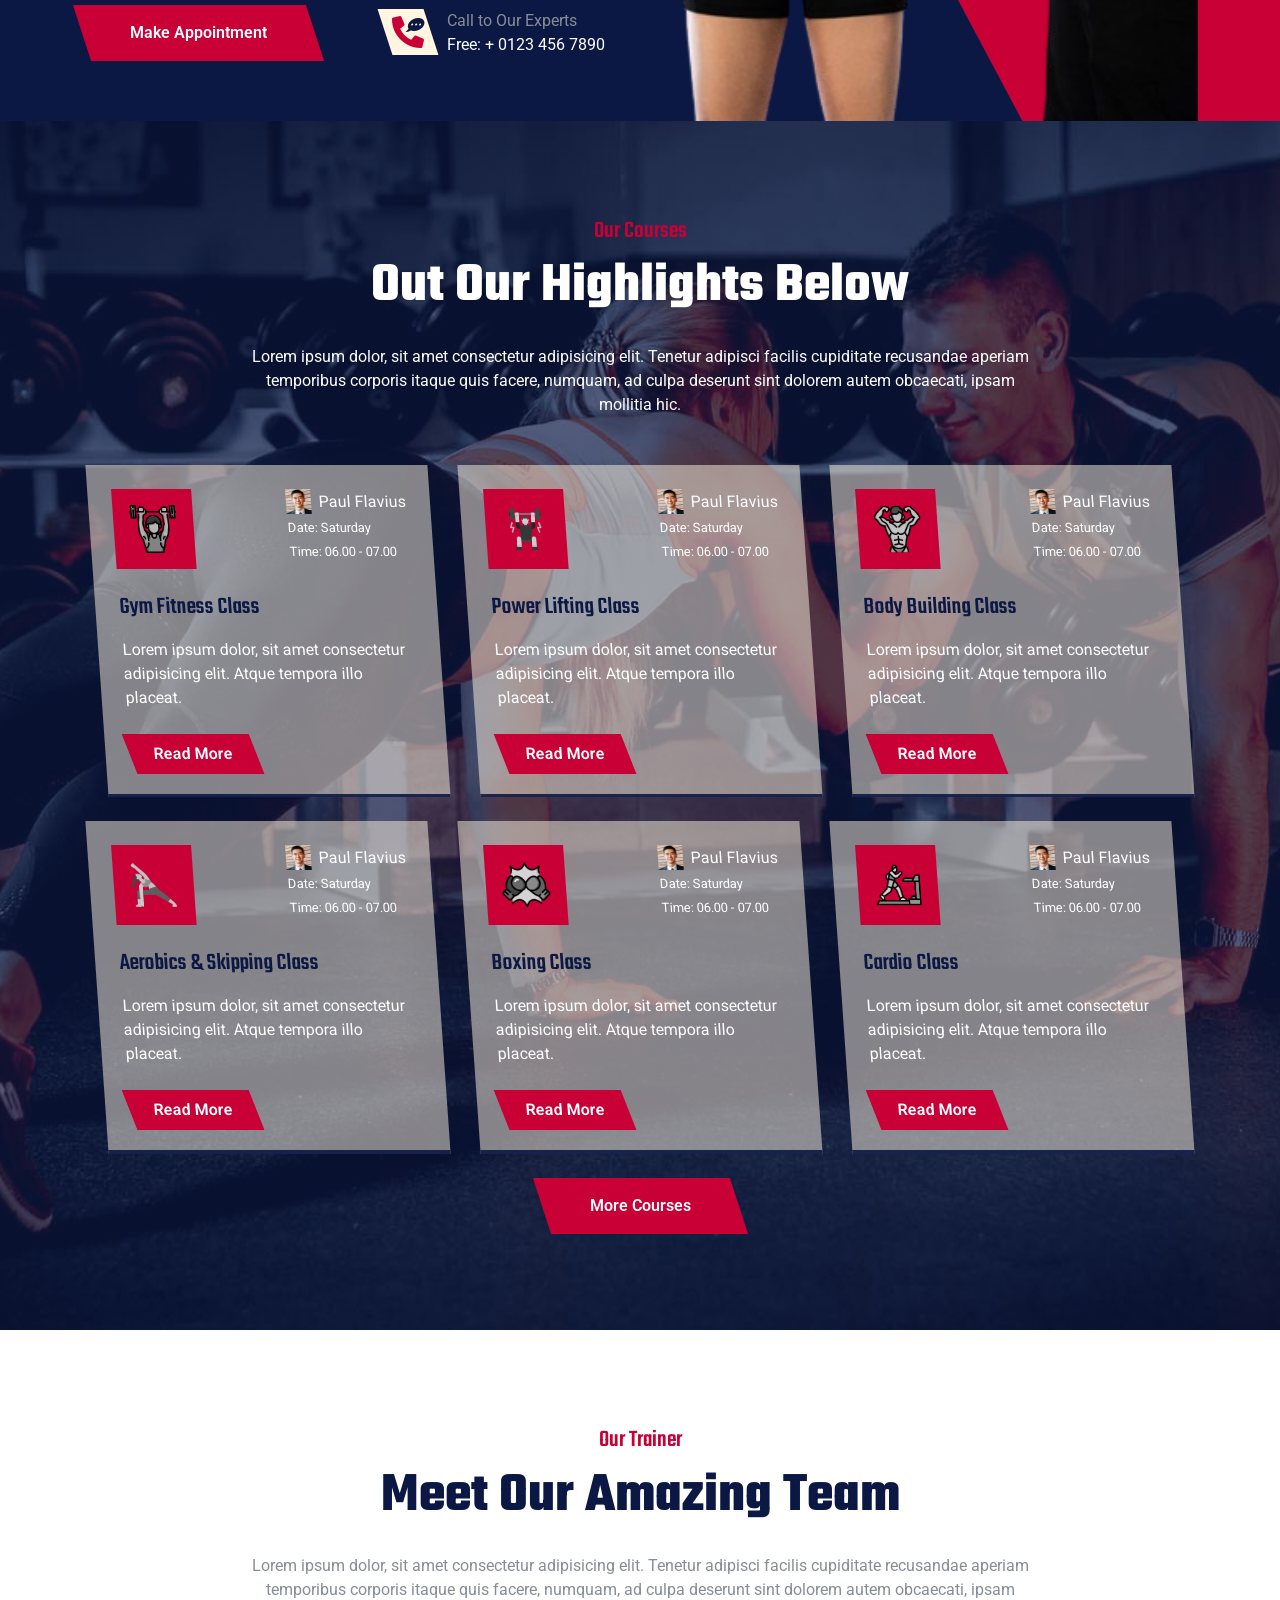
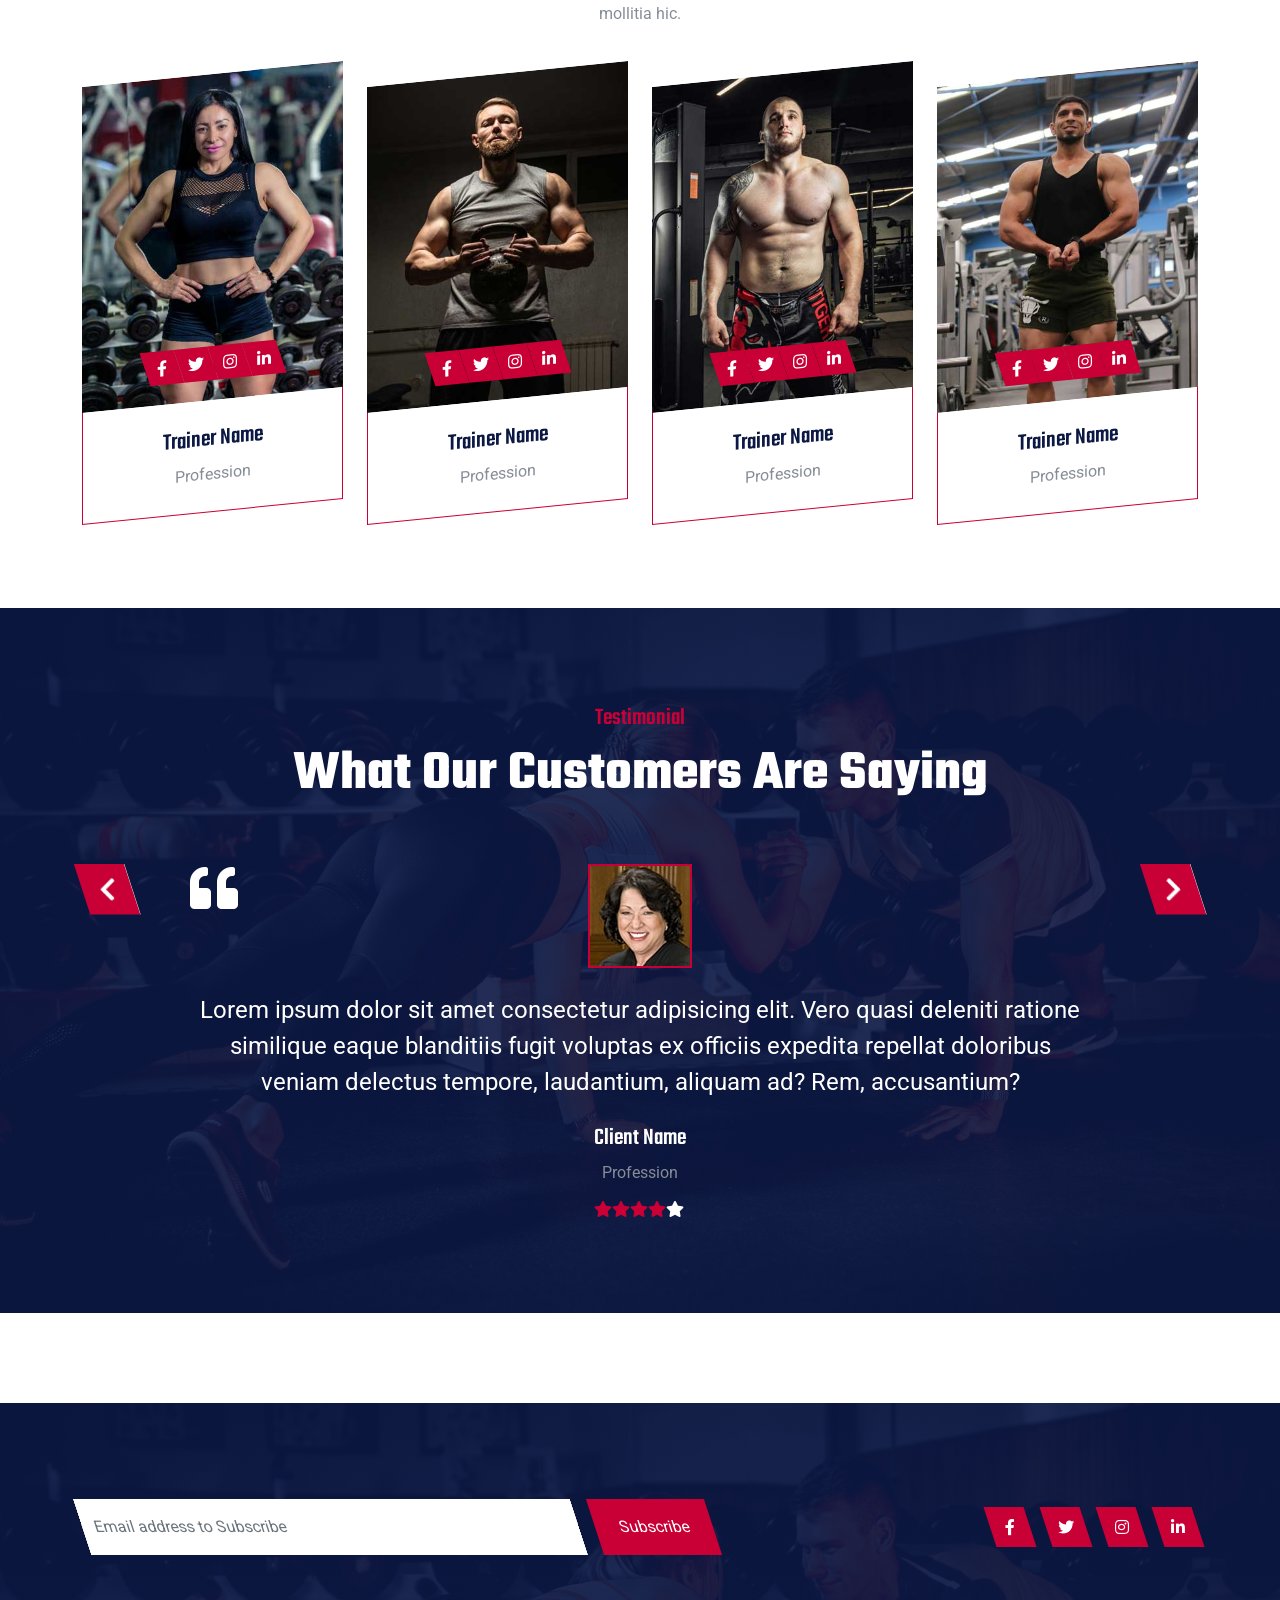
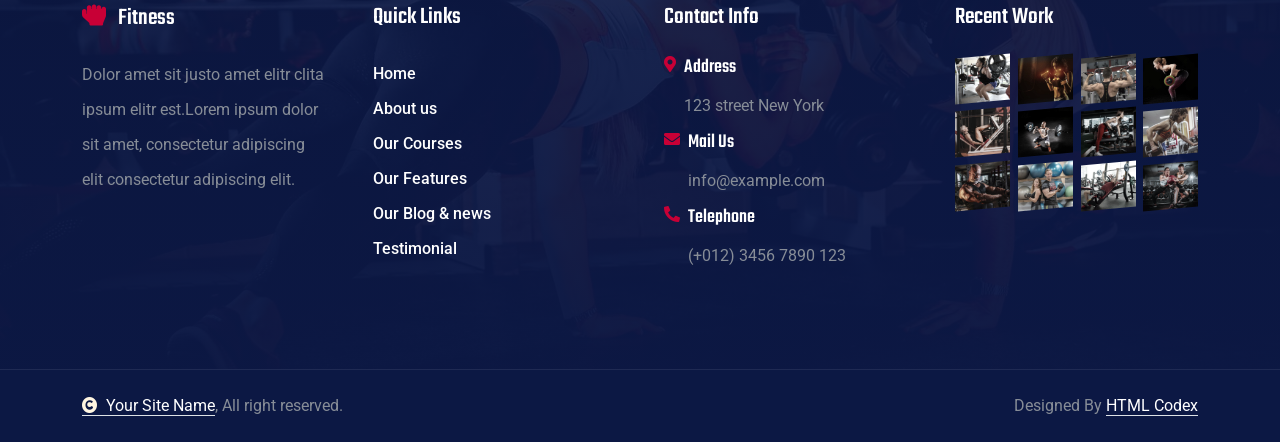
==== commit ad720c40: "homepage text change" ====
--- a/index.html
+++ b/index.html
@@ -127,7 +127,7 @@
                             <div class="col-lg-7 animated fadeInLeft">
                                 <div class="text-sm-center text-md-start">
                                     <h4 class="text-primary text-uppercase fw-bold mb-4">Wellcome to our fitness Center</h4>
-                                    <h1 class="display-1 text-white mb-4">The best gym center is now in your city</h1>
+                                    <h1 class="display-1 text-white mb-4">The best gym center is now in your city nichole.</h1>
                                     <p class="mb-5 fs-5">Lorem Ipsum is simply dummy text of the printing and typesetting industry. Lorem Ipsum has been the industry's standard dummy... 
                                     </p>
                                     <div class="d-flex justify-content-center justify-content-md-start flex-shrink-0 mb-4">
--- a/css/style.css
+++ b/css/style.css
@@ -460,7 +460,7 @@
 
 /*** Carousel Hero Header Start ***/
 .hero-section {
-    background-image: url(../img/carousel-1.jpg);
+    background-image: url(../img/newer\ gym.jfif);
     background-repeat: no-repeat;
     background-position: center center;
     background-size: cover;
@@ -473,7 +473,7 @@
 }
 
 .hero-bg-half-1 {
-    background-image: url(../img/header-2.jpg);
+    background-image: url(../img/black\ bikini.jfif);
     clip-path: polygon(20% 0%, 100% 0%, 100% 100%, 0% 100%);
     filter: grayscale(15%);
     transform: scale(100% - 50%);
@@ -488,7 +488,7 @@
 }
 
 .hero-bg-half-2 {
-    background-image: url(../img/header-1.jpg);
+    background-image: url(../img/dumbels_gym.jfif);
     clip-path: polygon(20% 0%, 100% 0%, 100% 100%, 0% 100%);
     filter: grayscale(15%);
     transform: scale(100% - 50%);
@@ -497,7 +497,7 @@
     background-size: cover;
     position: absolute;
     width: 58%;
-    height: 100%;
+    height: 80%;
     right: 0;
     top: 0;
 }
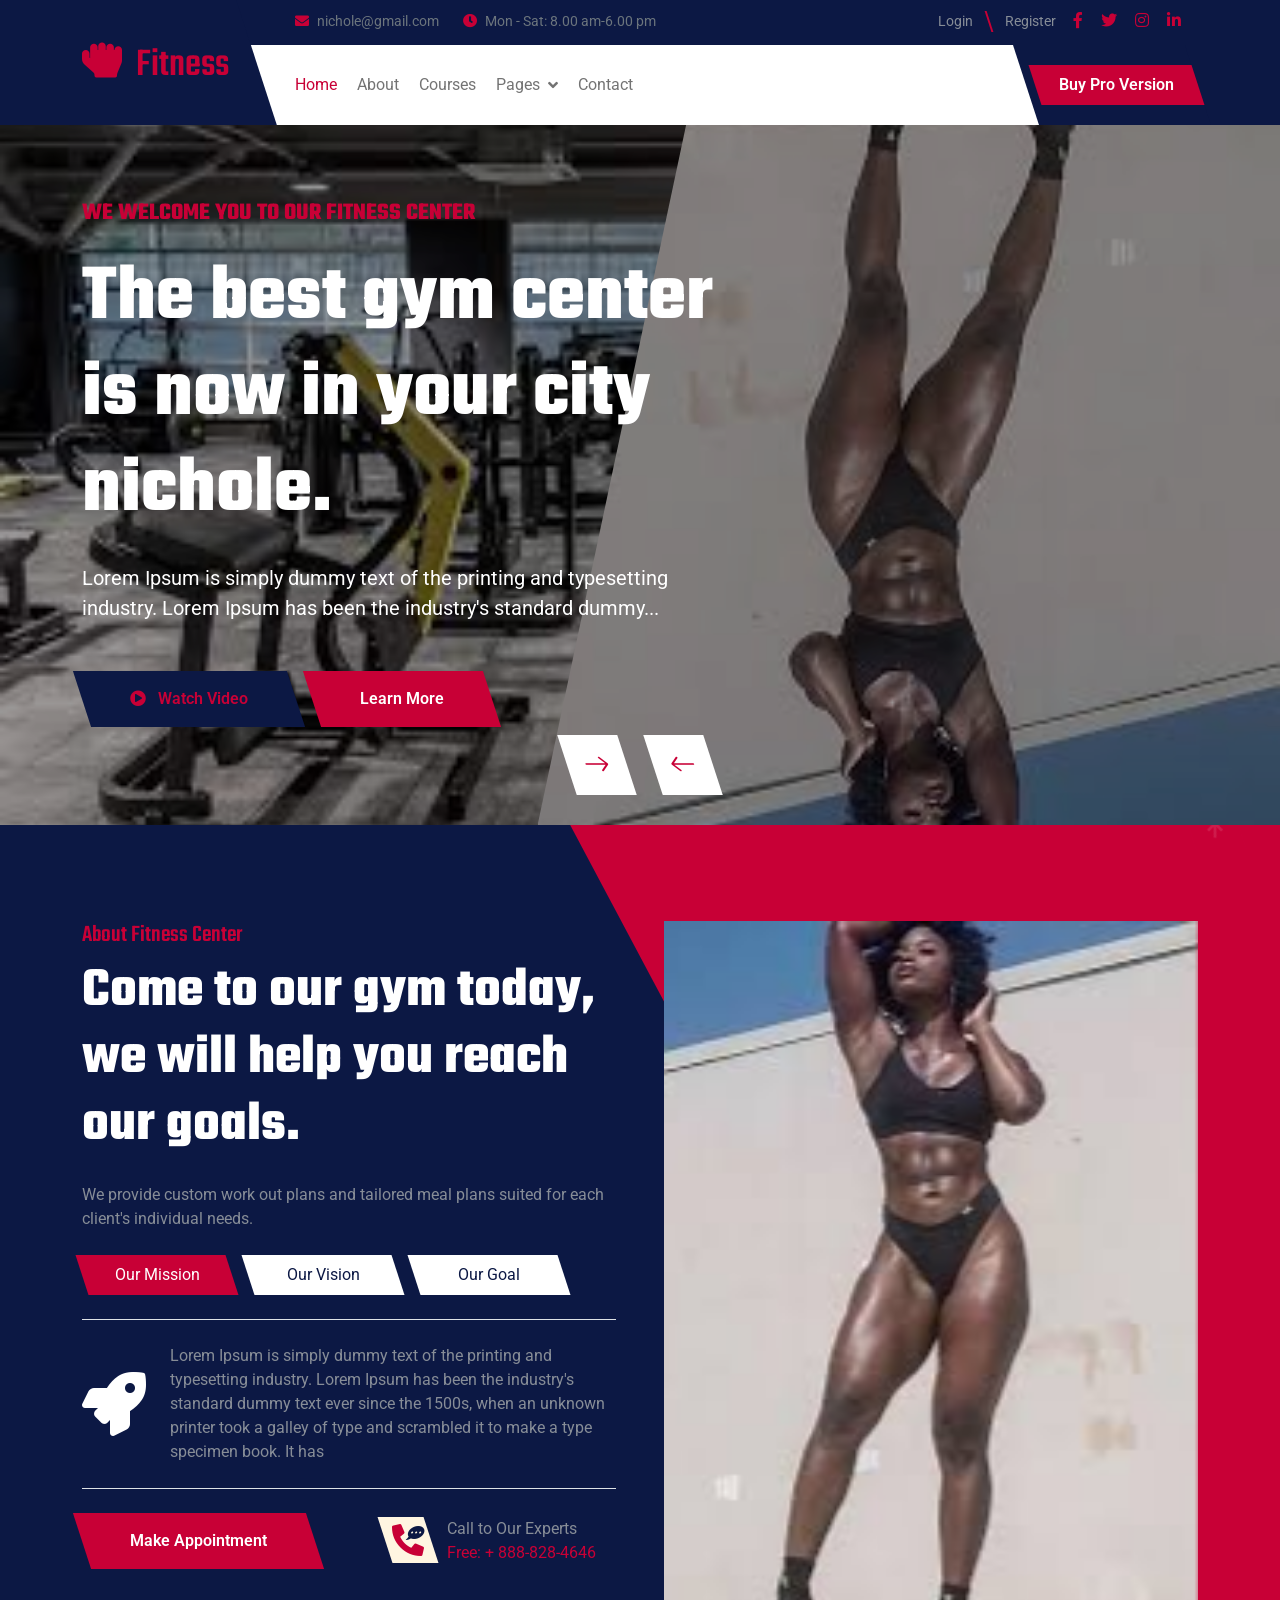
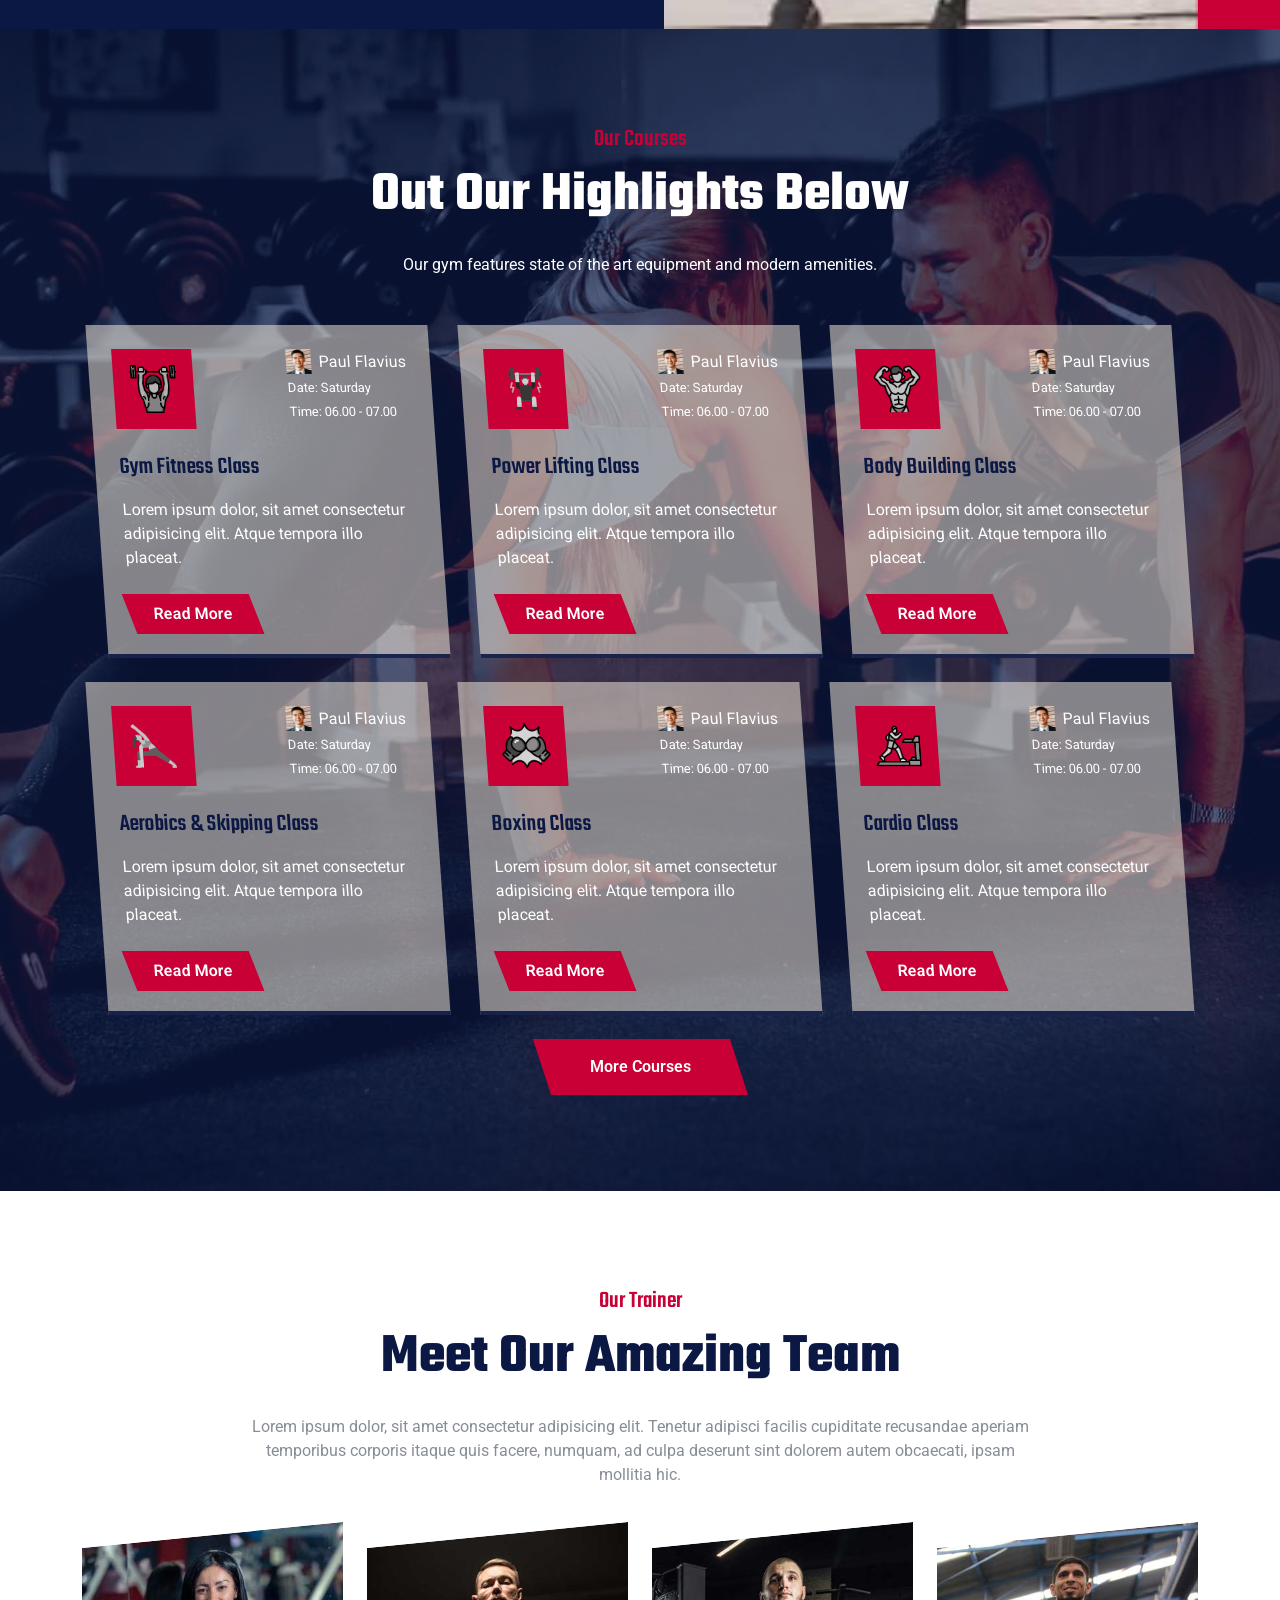
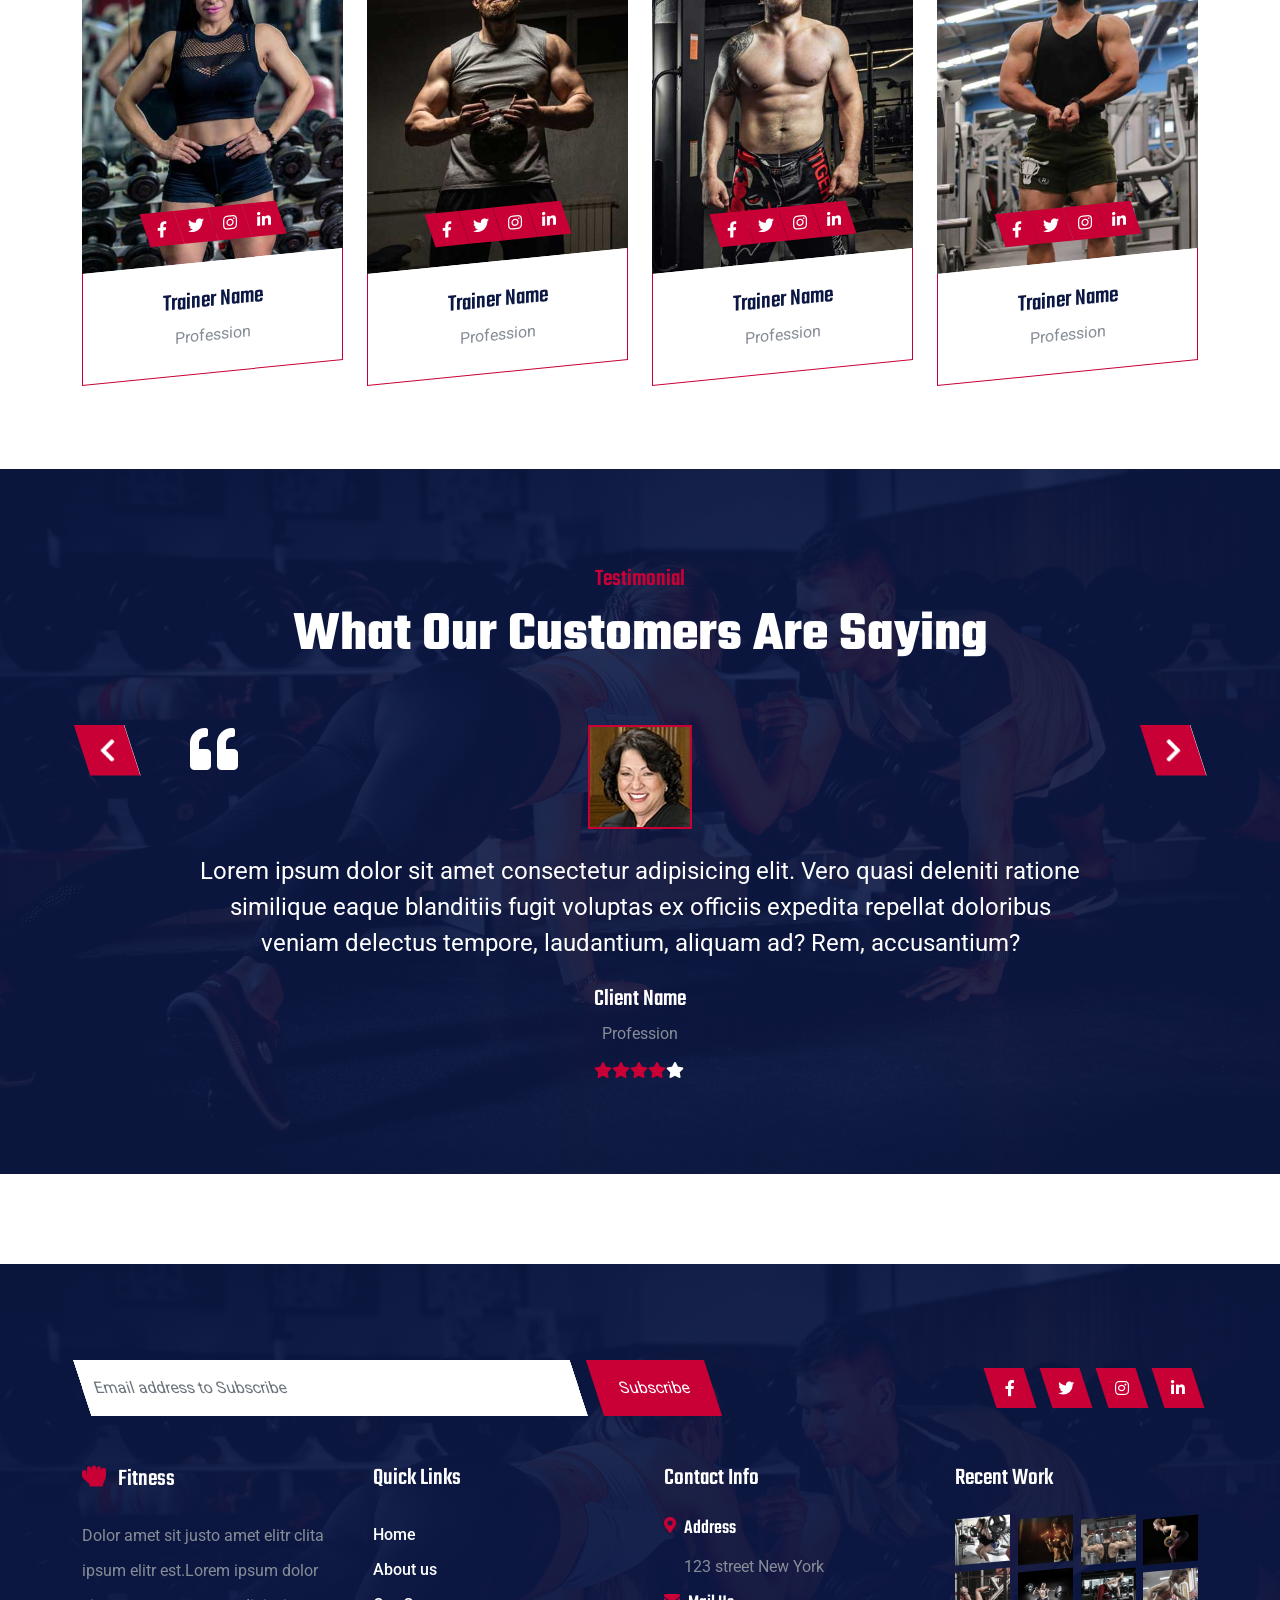
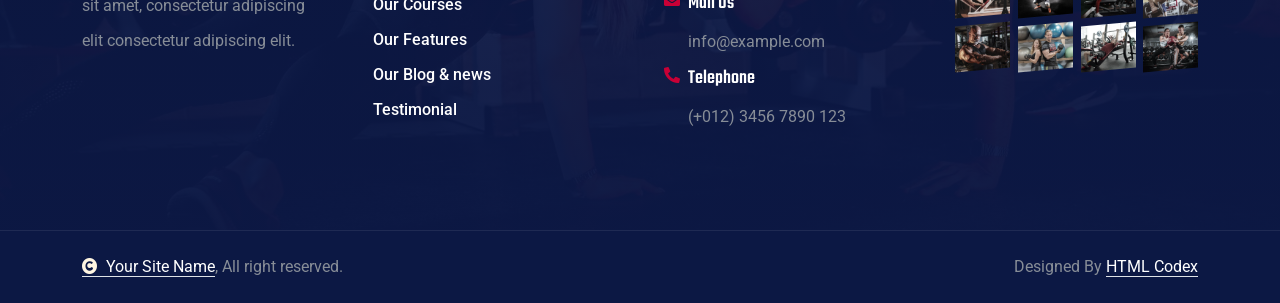
==== commit 7174ce4c: "files added" ====
--- a/index.html
+++ b/index.html
@@ -126,7 +126,7 @@
                         <div class="row g-4 align-items-center">
                             <div class="col-lg-7 animated fadeInLeft">
                                 <div class="text-sm-center text-md-start">
-                                    <h4 class="text-primary text-uppercase fw-bold mb-4">Wellcome to our fitness Center</h4>
+                                    <h4 class="text-primary text-uppercase fw-bold mb-4">We welcome you to our fitness Center</h4>
                                     <h1 class="display-1 text-white mb-4">The best gym center is now in your city nichole.</h1>
                                     <p class="mb-5 fs-5">Lorem Ipsum is simply dummy text of the printing and typesetting industry. Lorem Ipsum has been the industry's standard dummy... 
                                     </p>
@@ -171,8 +171,8 @@
                     <div class="col-xl-6 wow fadeInLeft" data-wow-delay="0.2s">
                         <div class="about-content h-100">
                             <h4 class="text-primary">About Fitness Center</h4>
-                            <h1 class="display-4 text-white mb-4">We are the best at fulfilling your potential and achieving your goals.</h1>
-                            <p class="mb-4">Lorem ipsum dolor, sit amet consectetur adipisicing elit. In impedit accusantium autem quaerat natus nesciunt veritatis fugiat dolor eaque fuga.</p>
+                            <h1 class="display-4 text-white mb-4">Come to our gym today, we will help you reach our goals.</h1>
+                            <p class="mb-4">We provide custom work out plans and tailored meal plans suited for each client's individual needs.</p>
                             <div class="tab-class pb-4">
                                 <ul class="nav d-flex mb-2">
                                     <li class="nav-item mb-3">
@@ -208,7 +208,7 @@
                                             <div class="col-12">
                                                 <div class="d-flex align-items-center border-top border-bottom py-4">
                                                     <span class="fas fa-rocket text-white fa-4x me-4"></span>
-                                                    <p class="mb-0">Lorem Ipsum is simply dummy text of the printing and typesetting industry. Lorem Ipsum has been the industry's standard dummy text ever since the 1500s, when an unknown printer took a galley of type and scrambled it to make a type specimen book. It has
+                                                    <p class="mb-0">Our gym features state of the art equipment and the latest technology to help you navigate your work outs. We also offer personal fitness training plans to help your achieve your goals.
                                                     </p>
                                                 </div>
                                             </div>
@@ -219,7 +219,7 @@
                                             <div class="col-12">
                                                 <div class="d-flex align-items-center border-top border-bottom py-4">
                                                     <span class="fas fa-rocket text-white fa-4x me-4"></span>
-                                                    <p class="mb-0">Lorem Ipsum is simply dummy text of the printing and typesetting industry. Lorem Ipsum has been the industry's standard dummy text ever since the 1500s, when an unknown printer took a galley of type and scrambled it to make a type specimen book. It has
+                                                    <p class="mb-0"> Our gym features state of the art equipment and modern amenities.
                                                     </p>
                                                 </div>
                                             </div>
@@ -241,7 +241,7 @@
                                         </a>
                                         <div class="d-flex flex-column ms-3">
                                             <span>Call to Our Experts</span>
-                                            <a href="tel:+ 0123 456 7890"><span class="text-white">Free: + 0123 456 7890</span></a>
+                                            <a href="tel:+ 888-828-4646"><span class="text-yellow">Free: + 888-828-4646</span></a>
                                         </div>
                                     </div>
                                 </div>
@@ -251,7 +251,7 @@
                     <div class="col-xl-6 wow fadeInUp" data-wow-delay="0.2s">
                         <div class="about-img h-100">
                             <div class="about-img-inner d-flex h-100">
-                                <img src="img/about-2.png" class="img-fluid w-100" style="object-fit: cover;" alt="">
+                                <img src="img/black bikini.jpg" class="img-fluid w-100" style="object-fit: cover;" alt="">
                             </div>
                         </div>
                     </div>
@@ -267,8 +267,7 @@
                 <div class="text-center mx-auto pb-5 wow fadeInUp" data-wow-delay="0.2s" style="max-width: 800px;">
                     <h4 class="text-primary"> Our Courses</h4>
                     <h1 class="display-4 text-white mb-4">Out Our Highlights Below</h1>
-                    <p class="text-white mb-0">Lorem ipsum dolor, sit amet consectetur adipisicing elit. Tenetur adipisci facilis cupiditate recusandae aperiam temporibus corporis itaque quis facere, numquam, ad culpa deserunt sint dolorem autem obcaecati, ipsam mollitia hic.
-                    </p>
+                    <p class="text-white mb-0">Our gym features state of the art equipment and modern amenities.
                 </div>
                 <div class="row gy-4 gx-0 justify-content-center">
                     <div class="col-md-6 col-lg-4 wow fadeInUp" data-wow-delay="0.2s">
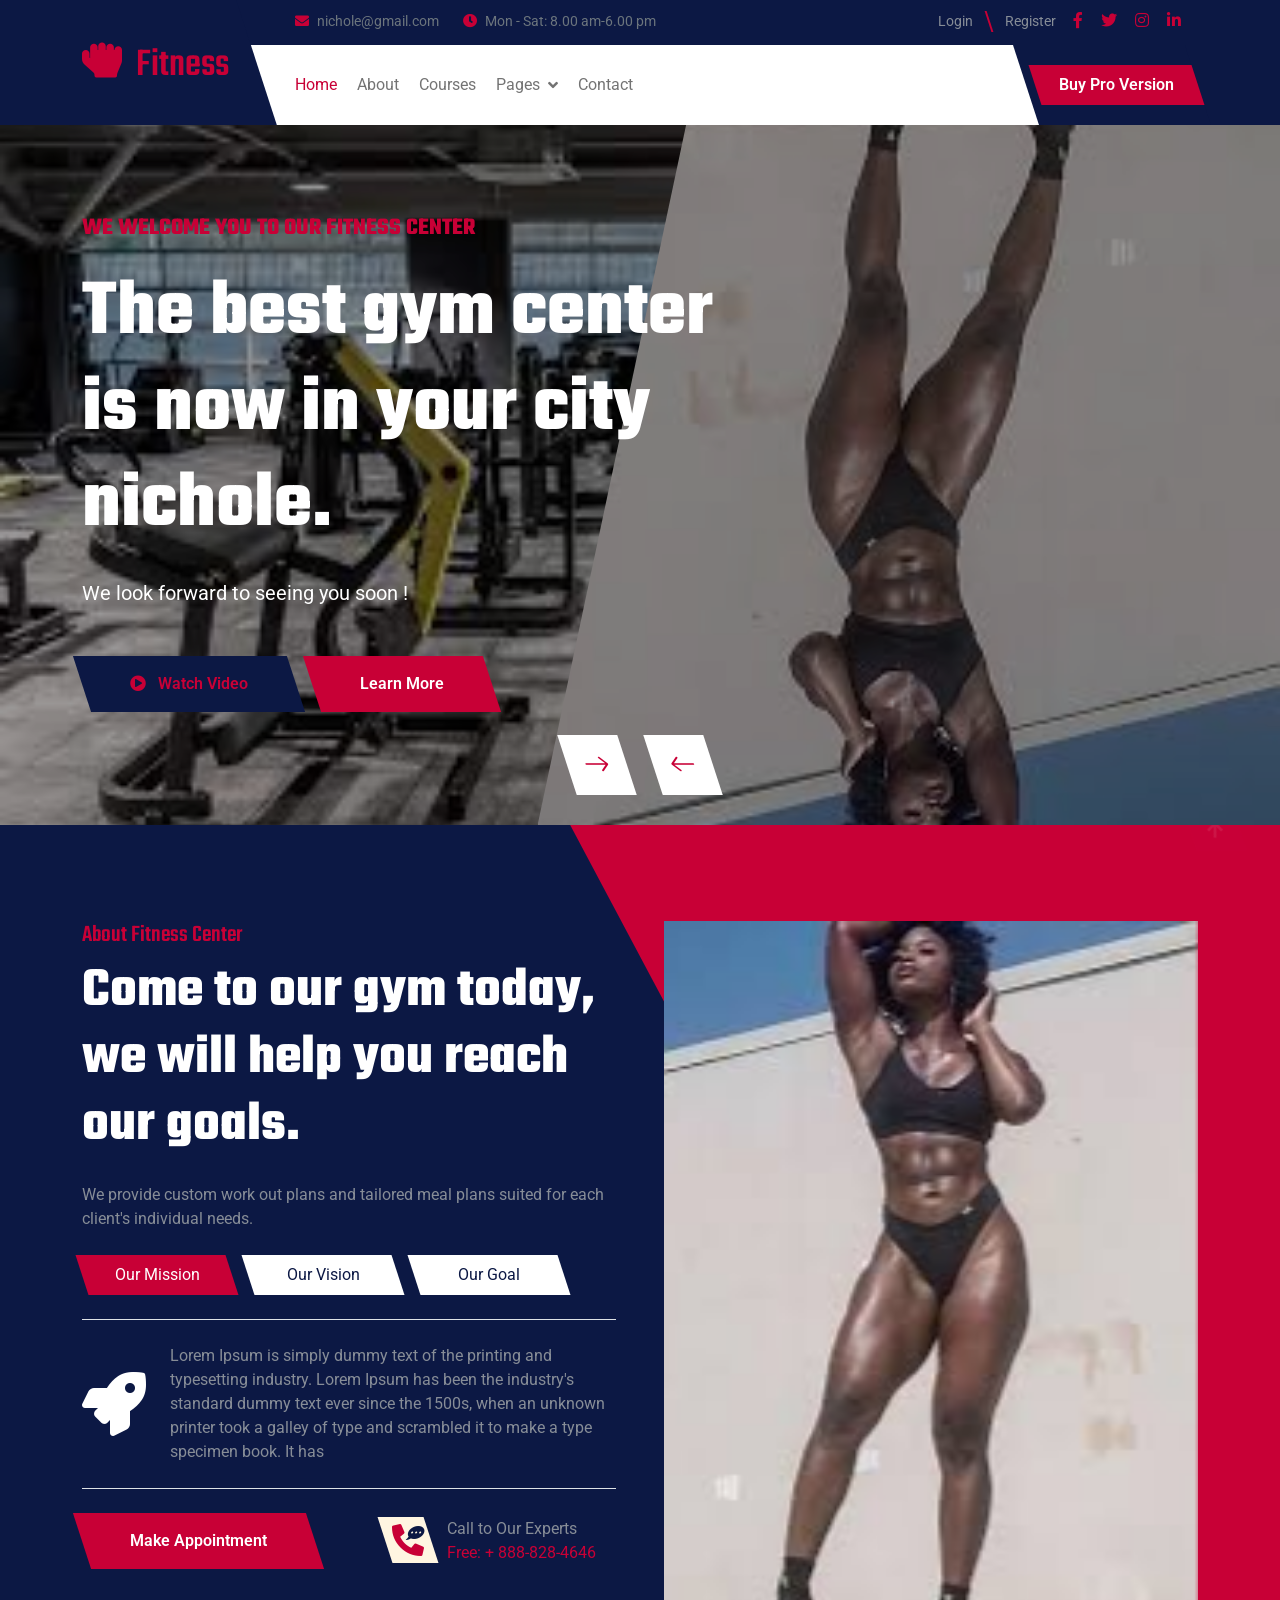
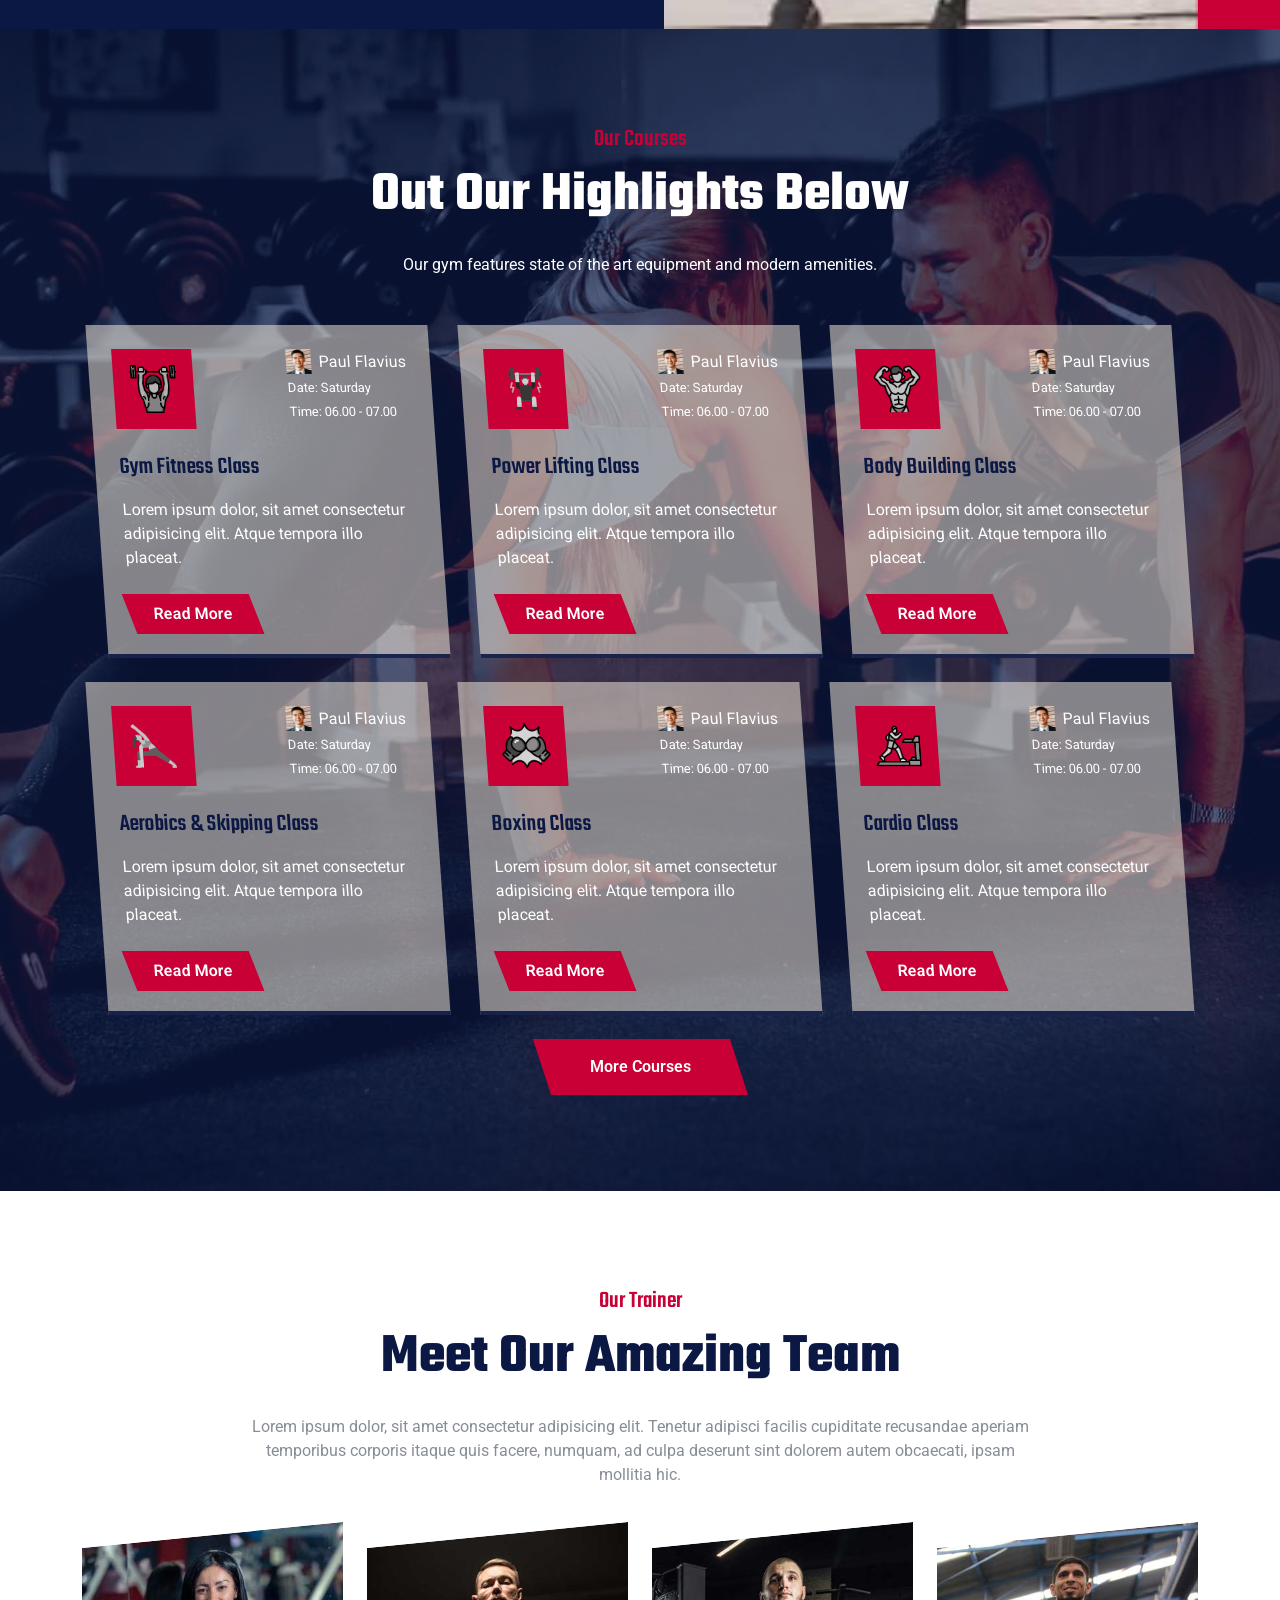
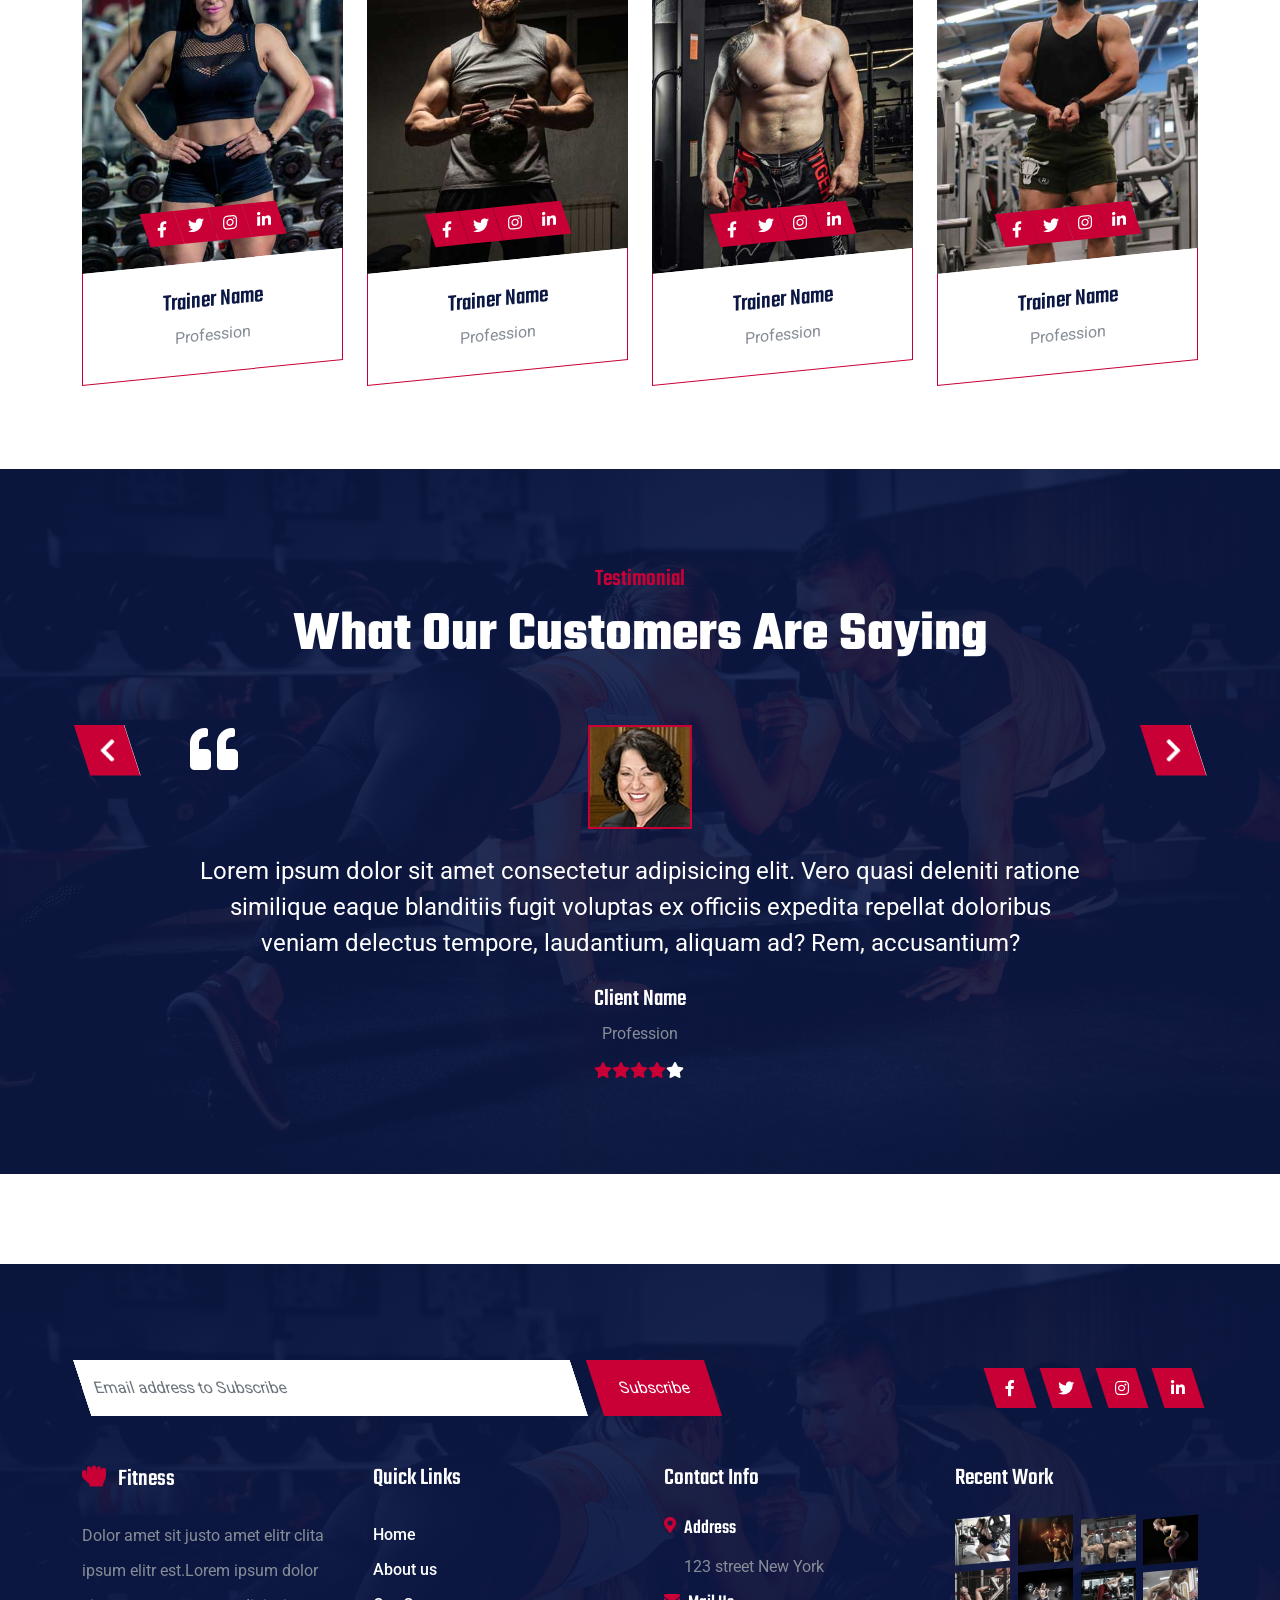
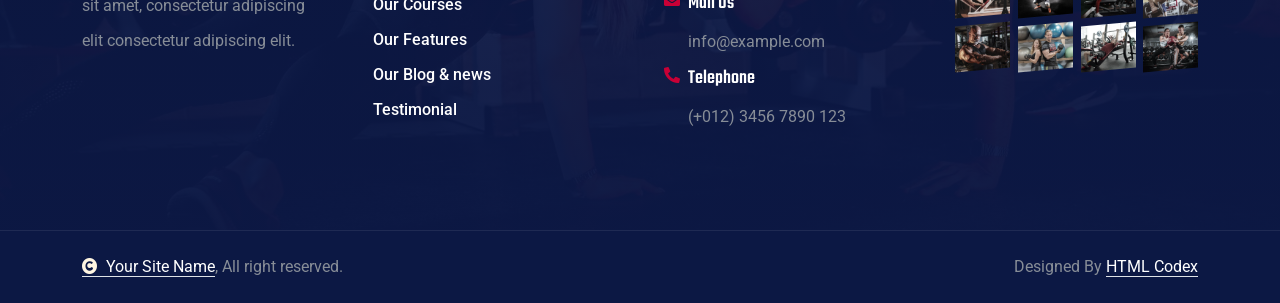
==== commit 1f7cd95d: "added text" ====
--- a/index.html
+++ b/index.html
@@ -128,7 +128,7 @@
                                 <div class="text-sm-center text-md-start">
                                     <h4 class="text-primary text-uppercase fw-bold mb-4">We welcome you to our fitness Center</h4>
                                     <h1 class="display-1 text-white mb-4">The best gym center is now in your city nichole.</h1>
-                                    <p class="mb-5 fs-5">Lorem Ipsum is simply dummy text of the printing and typesetting industry. Lorem Ipsum has been the industry's standard dummy... 
+                                    <p class="mb-5 fs-5">We look forward to seeing you soon ! 
                                     </p>
                                     <div class="d-flex justify-content-center justify-content-md-start flex-shrink-0 mb-4">
                                         <a class="btn btn-dark py-3 px-4 px-md-5 me-2" href="#"><i class="fas fa-play-circle me-2"></i> <span>Watch Video</span></a>
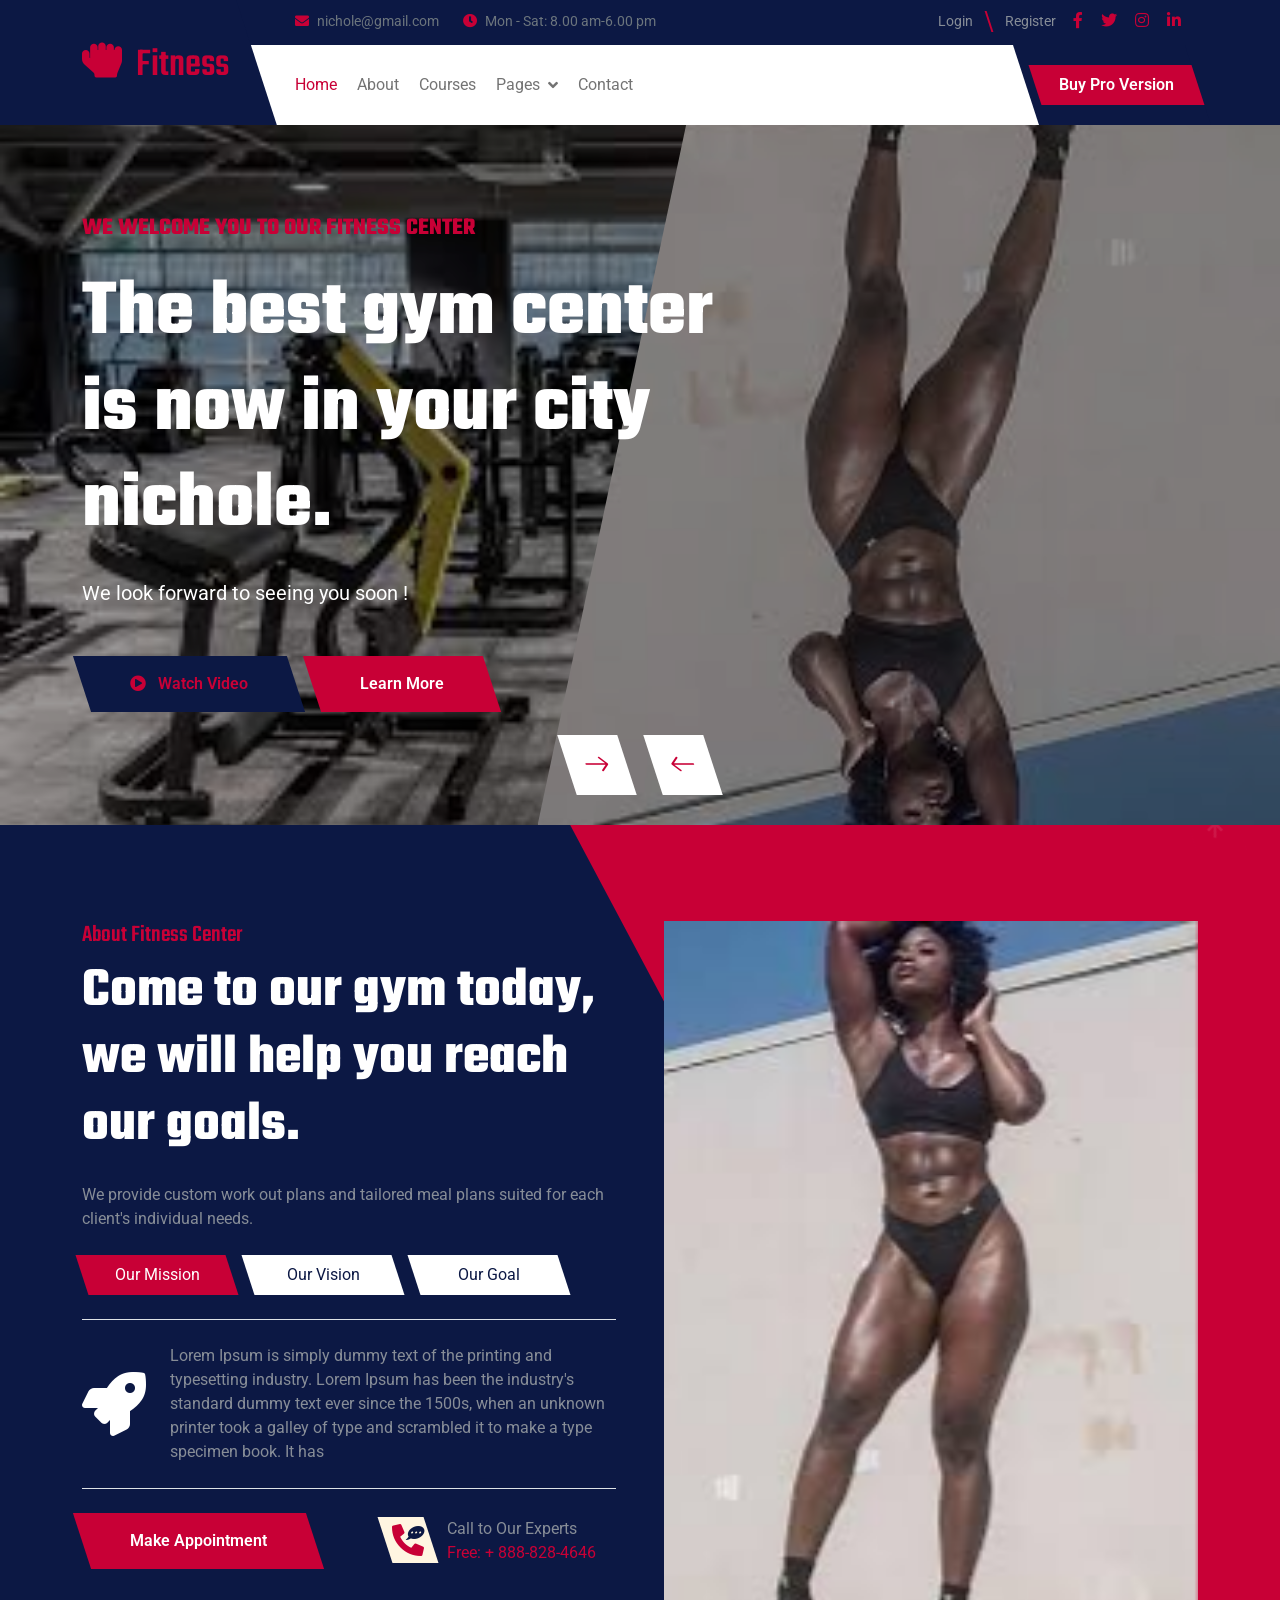
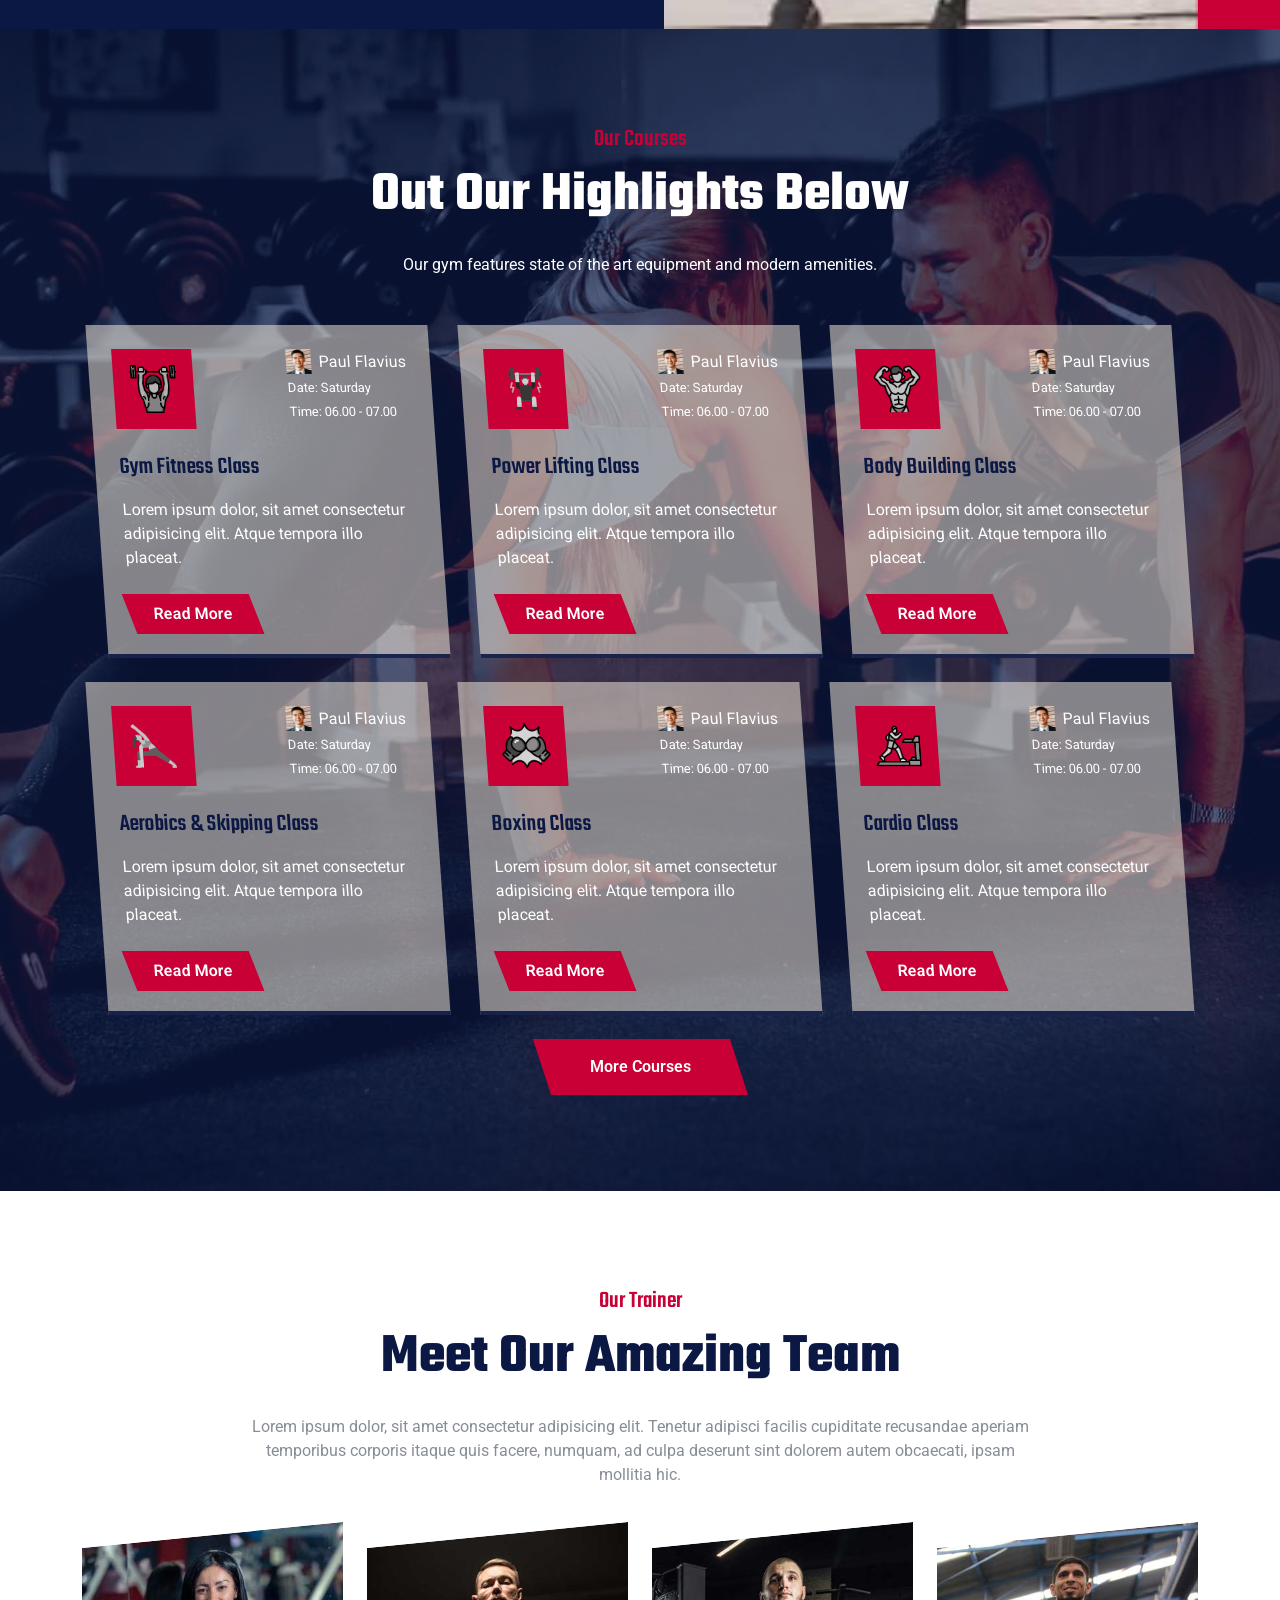
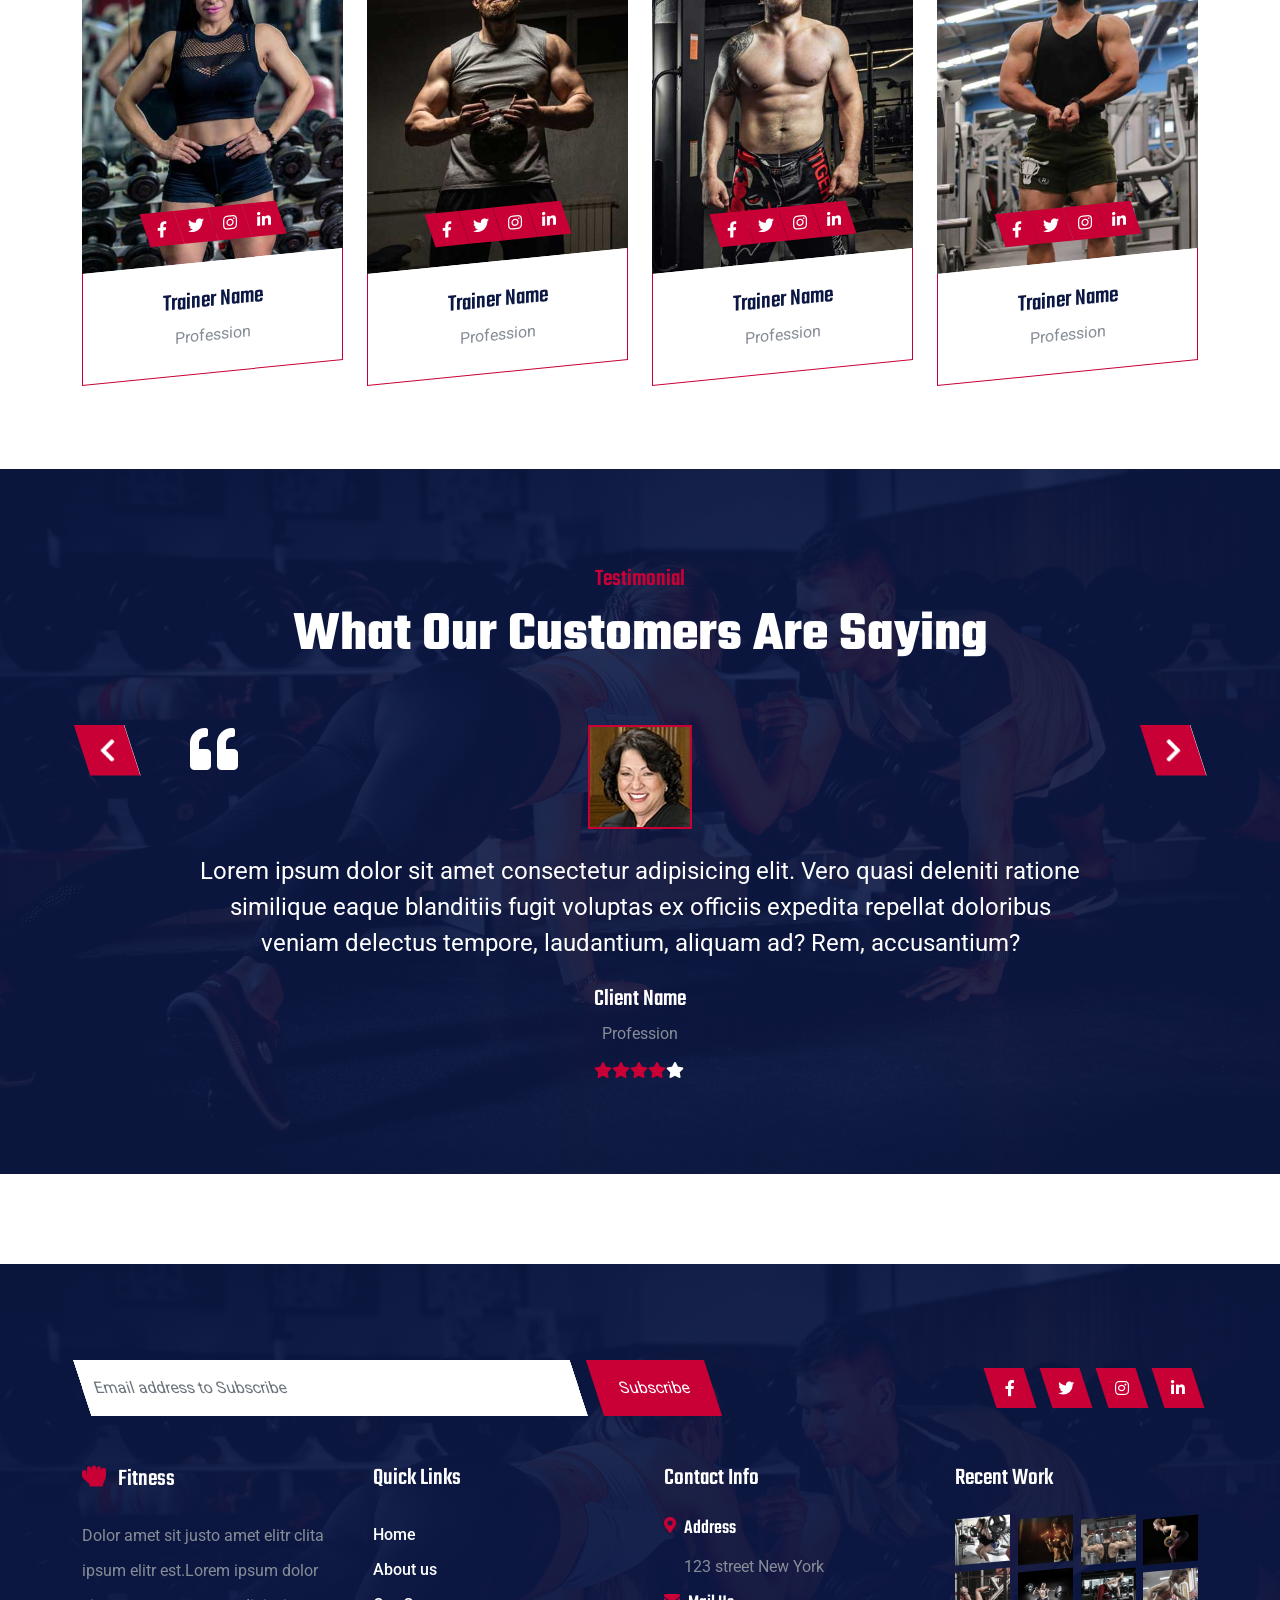
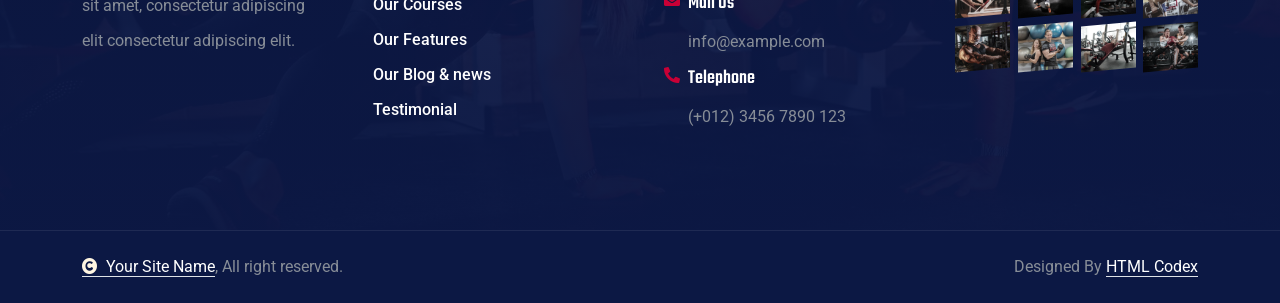
==== commit 8189f465: "added text" ====
--- a/index.html
+++ b/index.html
@@ -147,9 +147,9 @@
                         <div class="row g-4 align-items-center">
                             <div class="col-lg-7 animated fadeInLeft">
                                 <div class="text-sm-center text-md-start">
-                                    <h4 class="text-primary text-uppercase fw-bold mb-4">Wellcome to our fitness Center</h4>
+                                    <h4 class="text-primary text-uppercase fw-bold mb-4">Welcome to our fitness Center</h4>
                                     <h1 class="display-2 text-white mb-4">Stay healthy by exercising at the best gym center</h1>
-                                    <p class="mb-5 fs-5">Lorem Ipsum is simply dummy text of the printing and typesetting industry. Lorem Ipsum has been the industry's standard dummy... 
+                                    <p class="mb-5 fs-5">We have convenient hours for busy professionals 
                                     </p>
                                     <div class="d-flex justify-content-center justify-content-md-start flex-shrink-0 mb-4">
                                         <a class="btn btn-dark py-3 px-4 px-md-5 me-2" href="#"><i class="fas fa-play-circle me-2"></i> <span>Watch Video</span></a>
